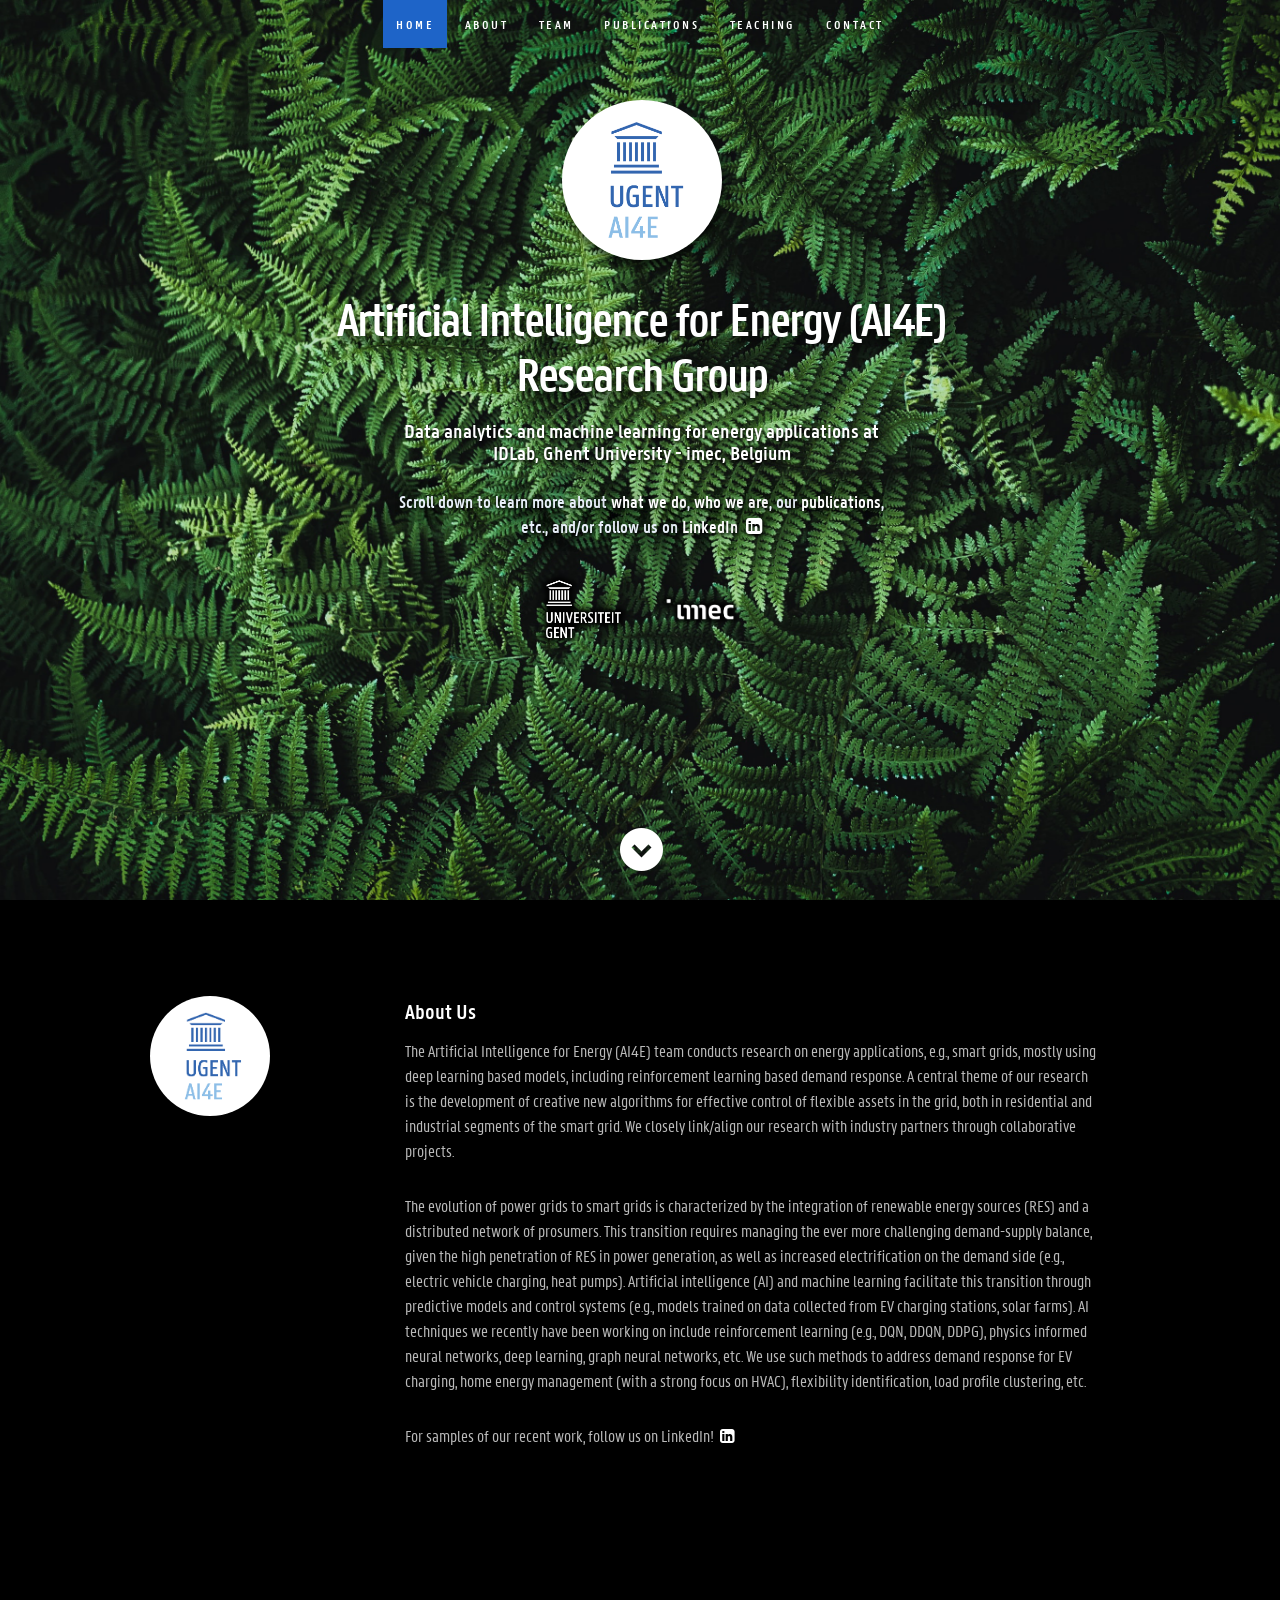
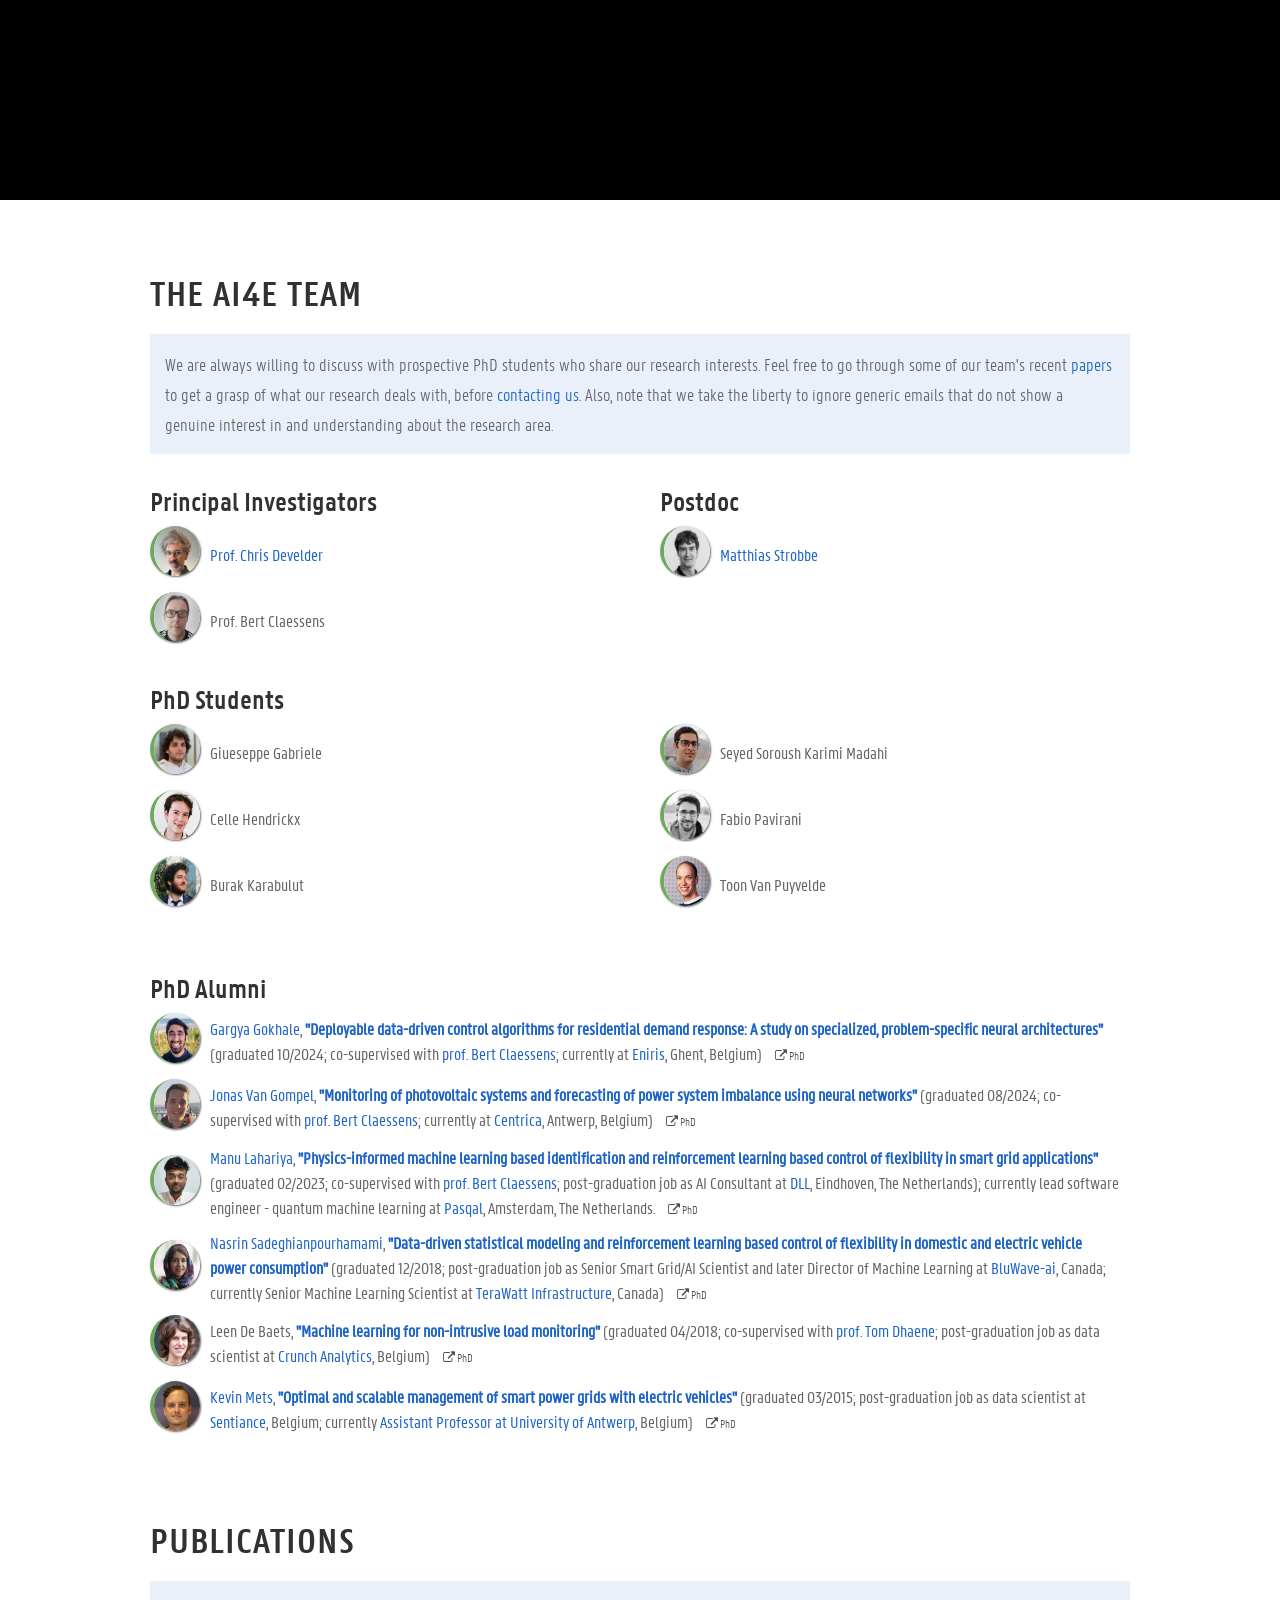
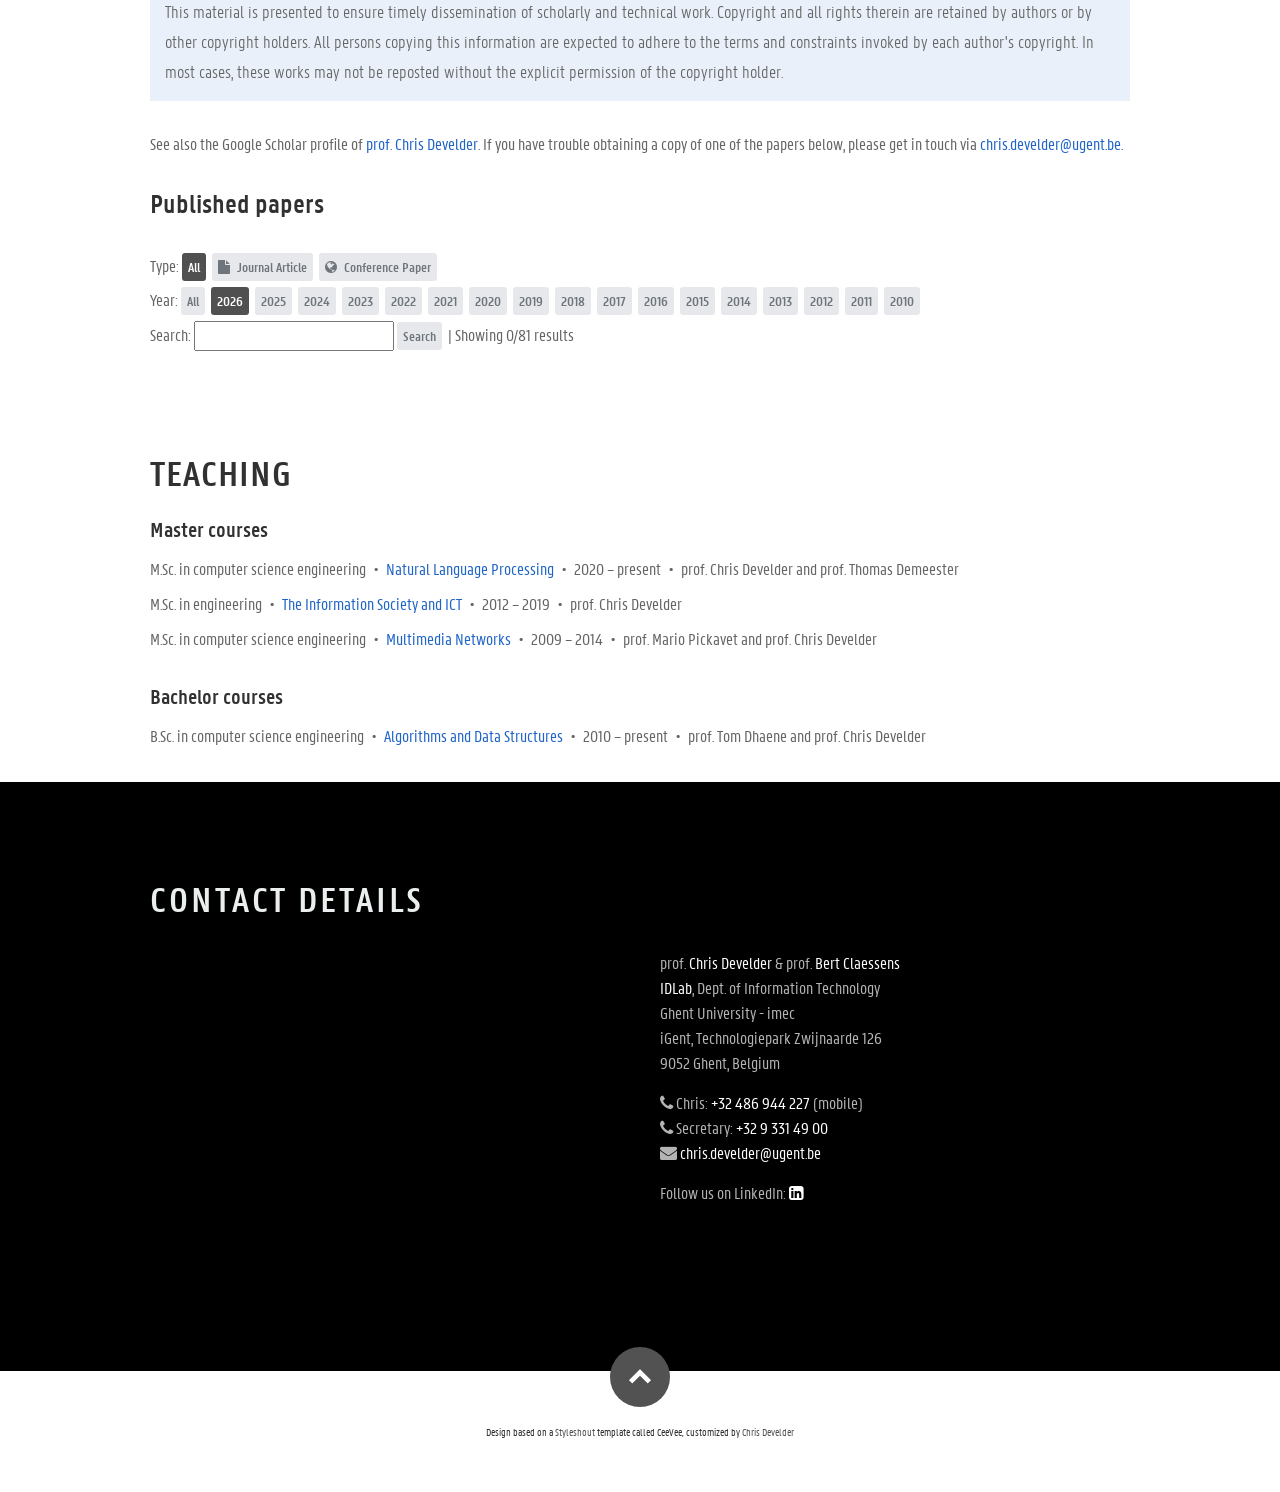
==== index.html @ b525f8fa "Corrected Soroush's name in 2 pubs" ====
<!DOCTYPE html>
<html class="no-js" lang="en">
<head>
  <!-- Global site tag (gtag.js) - Google Analytics
<script async src="https://www.googletagmanager.com/gtag/js?id=UA-180496645-1"></script>
<script>
  window.dataLayer = window.dataLayer || [];
  function gtag(){dataLayer.push(arguments);}
  gtag('js', new Date());

  gtag('config', 'UA-180496645-1');
</script>
-->

   <!--- Basic Page Needs
   ================================================== -->
   <meta charset="utf-8">
	<title>Ghent University - Artificial Intelligence for Energy (AI4E)</title>
	<meta name="description" content="Ghent University - Artificial Intelligence for Energy (AI4E) ">
	<meta name="author" content="Chris Develder">

   <!-- Mobile Specific Metas
   ================================================== -->
	<meta name="viewport" content="width=device-width, initial-scale=1, maximum-scale=1">

	<!-- CSS
    ================================================== -->
   <link rel="stylesheet" href="css/default-new-ugent.css?v=2018.02.23">
   <link rel="stylesheet" href="css/layout-new-ugent.css?v=2021.08.26">
   <link rel="stylesheet" href="css/media-queries-new-ugent.css">
   <link rel="stylesheet" href="css/magnific-popup.css">

   <!-- Script
   ================================================== -->
	<script src="js/modernizr.js"></script>
	<!-- script type="text/javascript"
      src="https://maps.googleapis.com/maps/api/js?key=AIzaSyBbfGh1CPxBSNuPPM1Goz-8ocKz6yZFufI"></script -->

   <!-- Favicons - used to be via https://realfavicongenerator.net/
    now: https://www.emergeinteractive.com/insights/detail/the-essentials-of-favicons/
  ================================================== -->
<link rel="icon" href="favicons/favicon-32.png" sizes="32x32">
<link rel="icon" href="favicons/favicon-57.png" sizes="57x57">
<link rel="icon" href="favicons/favicon-76.png" sizes="76x76">
<link rel="icon" href="favicons/favicon-96.png" sizes="96x96">
<link rel="icon" href="favicons/favicon-128.png" sizes="128x128">
<link rel="icon" href="favicons/favicon-192.png" sizes="192x192">
<link rel="icon" href="favicons/favicon-228.png" sizes="228x228">

<!-- Android -->
<link rel="shortcut icon" sizes="196x196" href=“favicons/favicon-196.png">

<!-- iOS -->
<link rel="apple-touch-icon" href="favicons/favicon-120.png" sizes="120x120">
<link rel="apple-touch-icon" href="favicons/favicon-152.png" sizes="152x152">
<link rel="apple-touch-icon" href="favicons/favicon-180.png" sizes="180x180">

<!-- Windows 8 IE 10-->
<meta name="msapplication-TileColor" content="#e9f0fa">
<meta name="msapplication-TileImage" content="favicons/favicon-144.png">

<!— Windows 8.1 + IE11 and above —>
<meta name="msapplication-config" content="favicons/browserconfig.xml" />

</head>

<body>

   <!-- Header
   ================================================== -->
   <header id="home">

      <nav id="nav-wrap">

        <a class="mobile-btn" href="#nav-wrap" title="Show navigation">Show navigation</a>
	      <a class="mobile-btn" href="#" title="Hide navigation">Hide navigation</a>

         <ul id="nav" class="nav">
            <li class="current"><a class="smoothscroll" href="#home">Home</a></li>
            <li><a class="smoothscroll" href="#about">About</a></li>
            <li><a class="smoothscroll" href="#staff">Team</a></li>
            <li><a class="smoothscroll" href="#publications">Publications</a></li>
	         <!-- TODO -- li><a class="smoothscroll" href="#projects">Projects</a></li -->
            <li><a class="smoothscroll" href="#teaching">Teaching</a></li>
	         <li><a class="smoothscroll" href="#contact">Contact</a></li>
         </ul> <!-- end #nav -->

      </nav> <!-- end #nav-wrap -->

      <div class="row banner">
         <div class="banner-text">
     <img class="profile-pic"  src="images/logos/ugent-ai4e-logo-color-square-2023.png" alt="" />
	   <br><br>
	   <h1 class="responsive-headline"> Artificial Intelligence for Energy (AI4E)
         <br>Research Group</h1>
	   <h2><span> Data analytics and machine learning for energy applications at <br><a href="http://idlab.ugent.be/">IDLab, Ghent
         University</a> - <a href="http://www.imec.be/">imec</a>, Belgium</span></h2>
	 	   <br>
     <div id="intro"></div>
	   <div class="logorow">
	     <div class="logoentry"><a href="http://idlab.ugent.be"><img src="images/logos/ugent-logo-2016-white-shadow.png" style="width:120px;"/></a></div>
	   <div class="logoentry"><a href="http://www.imec.be"><img src="images/logos/imec-logo-white-shadow.png" style="width:100px;"/></a></div>
	   </div> <!-- logorow end -->
	   
         </div>
      </div>

      <p class="scrolldown">
         <a class="smoothscroll" href="#about"><i class="icon-down-circle"></i></a>
      </p>

   </header> <!-- Header End -->


   <!-- About Section
   ================================================== -->
   <section id="about">
   </section> <!-- About Section End-->

   <!-- Staff & Students Section
   ================================================== -->
   <section id="staff">
   </section>

   <!-- Publications Section
   ================================================== -->
   <section id="publications">
   </section> <!-- Publications End -->

   <!-- Projects Section
   ================================================== -->
   <!-- TODO -- section id="projects">
   </section> <!-- Projects End -->

   <!-- Teaching Section
   ================================================== -->
   <section id="teaching">
   </section> <!-- Teaching End-->

    <!-- Contact Section
   ================================================== -->
   <section id="contact">
   </section> <!-- Contact Section End-->


   <!-- footer
   ================================================== -->
   <footer>
      <div class="row">
      <div class="twelve columns">
	<!--ul class="social-links">
	<li><a href="#"><i class="fa fa-facebook"></i></a></li>
	<li><a href="#"><i class="fa fa-twitter"></i></a></li>
	<li><a href="#"><i class="fa fa-google-plus"></i></a></li>
	<li><a href="#"><i class="fa fa-linkedin"></i></a></li>
	<li><a href="#"><i class="fa fa-instagram"></i></a></li>
	<li><a href="#"><i class="fa fa-dribbble"></i></a></li>
	<li><a href="#"><i class="fa fa-skype"></i></a></li>
	</ul-->

	<ul class="copyright">
	  <!--li>&copy; Copyright 2014 CeeVee</li-->
	  <li>Design based on a <a title="Styleshout" href="http://www.styleshout.com/" target="_blank">Styleshout</a> template called CeeVee, customized by <a href="http://users.ugent.be/~cdvelder" target="_blank">Chris Develder</a></li>
	</ul>
	
      </div>
      
      <div id="go-top"><a class="smoothscroll" title="Back to Top" href="#home"><i class="icon-up-open"></i></a></div>
      </div> <!-- end row -->

   </footer> <!-- Footer End-->
 
   <!-- Java Script 
   ================================================== -->
   <script src="https://ajax.googleapis.com/ajax/libs/jquery/1.10.2/jquery.min.js"></script>
   <script>window.jQuery || document.write('<script src="js/jquery-1.10.2.min.js"><\/script>')</script>
   <script type="text/javascript" src="js/jquery-migrate-1.2.1.min.js"></script>
   
   <!-- Include other html
   ================================================== -->
   <script>
      $(function(){
        $("#intro").load("sections/intro.html?v=2024.11.07", setSmoothScrollOnSection("#intro"));
        $("#about").load("sections/about.html?v=2024.10.15", setSmoothScrollOnSection("#about"));
        $("#staff").load("sections/staff.html?v=2025.05.05a", setSmoothScrollOnSection("#staff"));
        $("#publications").load("sections/publications.html?v=2026.01.07", initPubSection);
        // $("#projects").load("sections/projects.html?v=2021.07.12",
        //     setSmoothScrollOnSection("#projects"));
        $("#teaching").load("sections/teaching.html?v=2024.11.07");
        $("#contact").load("sections/contact.html?v=2024.09.11");
      });
   </script>

   <!-- Include rest of js
   ================================================== -->
   <script src="js/jquery.flexslider.js"></script>
   <script src="js/waypoints.js"></script>
   <script src="js/jquery.fittext.js"></script>
   <script src="js/magnific-popup.js"></script>
   <script src="js/init.js?v=2021.10.25"></script>


</body>

</html>
---- css/default-new-ugent.css ----
/*
=====================================================================
*   Ceevee v1.0 Default Stylesheet
*   url: styleshout.com
*   03-17-2014
=====================================================================

TOC:
a. Webfonts and Icon fonts
b. Reset
c. Default Styles
   1. Basic
   2. Typography
   3. Links
   4. Images
   5. Buttons
   6. Forms
d. Grid
e. Others
   1. Clearing
   2. Misc

=====================================================================  */

/* ------------------------------------------------------------------ */
/* a. Webfonts and Icon fonts
 ------------------------------------------------------------------ */

@import url("fonts-new-ugent.css");
@import url("fontello/css/fontello.css");
@import url("font-awesome/css/font-awesome.min.css");
@import url("academicons-1.8.2/css/academicons.min.css");

/* ------------------------------------------------------------------
/* b. Reset
      Adapted from:
      Normalize.css - https://github.com/necolas/normalize.css/
      HTML5 Doctor Reset - html5doctor.com/html-5-reset-stylesheet/
/* ------------------------------------------------------------------ */

html, body, div, span, object, iframe,
h1, h2, h3, h4, h5, h6, p, blockquote, pre,
abbr, address, cite, code,
del, dfn, em, img, ins, kbd, q, samp,
small, strong, sub, sup, var,
b, i,
dl, dt, dd, ol, ul, li,
fieldset, form, label, legend,
table, caption, tbody, tfoot, thead, tr, th, td,
article, aside, canvas, details, figcaption, figure,
footer, header, hgroup, menu, nav, section, summary,
time, mark, audio, video {
   margin: 0;
   padding: 0;
   border: 0;
   outline: 0;
   font-size: 103%;
   vertical-align: baseline;
   background: transparent;
}

article,aside,details,figcaption,figure,
footer,header,hgroup,menu,nav,section {
   display: block;
}

audio,
canvas,
video {
   display: inline-block;
}

audio:not([controls]) {
   display: none;
   height: 0;
}

[hidden] { display: none; }

code, kbd, pre, samp {
   font-family: monospace, serif;
   font-size: 1em;
}

pre {
   white-space: pre;
   white-space: pre-wrap;
   word-wrap: break-word;
}

/* blockquote, q { quotes: &#8220 &#8220; }

blockquote:before, blockquote:after,
q:before, q:after {
   content: '';
   content: none;
} */

ins {
   background-color: #ff9;
   color: #000;
   text-decoration: none;
}

mark {
   background-color: #A7F4F6;
   color: #555;
}

del { text-decoration: line-through; }

abbr[title], dfn[title] {
   border-bottom: 1px dotted;
   cursor: help;
}

table {
   border-collapse: collapse;
   border-spacing: 0;
}


/* ------------------------------------------------------------------ */
/* c. Default and Basic Styles
      Adapted from:
      Skeleton CSS Framework - http://www.getskeleton.com/
      Typeplate Typographic Starter Kit - http://typeplate.com/
/* ------------------------------------------------------------------ */

/*  1. Basic  ------------------------------------------------------- */

*,
*:before,
*:after {
   -moz-box-sizing: border-box;
   -webkit-box-sizing: border-box;
   box-sizing: border-box;
}

html {
   font-size: 62.5%;
   -webkit-font-smoothing: antialiased;
}

body {
   background: #fff;
   font-family: 'ugentpannotext_normal', sans-serif;
   font-weight: normal;
   font-size: 15px;
   line-height: 25px;
   color: #646464;

   -webkit-font-smoothing: antialiased; /* Fix for webkit rendering */
	-webkit-text-size-adjust: 100%;
}

/*  2. Typography
       Vertical rhythm with leading derived from 6
--------------------------------------------------------------------- */

h1, h2, h3, h4, h5, h6 {
   color: #313131;
   font-family: 'ugentpannotext_semibold', sans-serif;
   font-weight: normal;
}
h1 a, h2 a, h3 a, h4 a, h5 a, h6 a { font-weight: inherit; }
h1 { font-size: 38px; line-height: 42px; margin-bottom: 12px; letter-spacing: -1px; }
h2 { font-size: 28px; line-height: 36px; margin-bottom: 6px; }
h3 { font-size: 22px; line-height: 30px; margin-bottom: 12px; }
h4 { font-size: 20px; line-height: 30px; margin-bottom: 6px; }
h5 { font-size: 18px; line-height: 30px; }
h6 { font-size: 14px; line-height: 30px; }
.subheader { }

p { margin: 0 0 30px 0; }
p img { margin: 0; }
p.lead {
   font: 19px/36px 'ugentpannotext_semilight', sans-serif;
   margin-bottom: 18px;
}

/* for 'em' and 'strong' tags, font-size and line-height should be same with
the body tag due to rendering problems in some browsers */
em { font: 15px/30px 'ugentpannotext_semibold', sans-serif; }
strong, b { font: 15px/30px 'ugentpannotext_semibold', sans-serif; }
small { font-size: 11px; /* line-height: inherit; */}
sup { 
    vertical-align: super;
    font-size: 11px;
}



/*	Blockquotes */
blockquote {
   padding: 0 0 30px 0;
   position: relative;
}
/*blockquote:before {
   content: "\201C";
   opacity: 0.45;
   font-size: 80px;
   line-height: 0px;
   margin: 0;
   font-family: arial, sans-serif;

   position: absolute;
   top:  30px;
	left: 0;
}*/
blockquote p {
   font-family: 'ugentpannotext_semilight', sans-serif;
   padding: 15px 15px;
   font-size: 18px;
   line-height: 30px;
   background: #e9f0fa;
   margin: 0 0 0 0;
}
blockquote cite {
   display: block;
   font-size: 12px;
   font-style: normal;
   line-height: 18px;
}
blockquote cite:before { content: "\2014 \0020"; }
blockquote cite a,
blockquote cite a:visited { color: #8B9798; border: none }

/* ---------------------------------------------------------------------
/*  Pull Quotes Markup
/*
    <aside class="pull-quote">
		<blockquote>
			<p></p>
		</blockquote>
	 </aside>
/*
/* --------------------------------------------------------------------- */
.pull-quote {
   position: relative;
	padding: 18px 30px 18px 0px;
}
.pull-quote:before,
.pull-quote:after {
	height: 1em;
	opacity: 0.45;
	position: absolute;
	font-size: 80px;
   font-family: Arial, Sans-Serif;
}
.pull-quote:before {
	content: "\201C";
	top:  33px;
	left: 0;
}
.pull-quote:after {
	content: '\201D';
	bottom: -33px;
	right: 0;
}
.pull-quote blockquote {
   margin: 0;
}
.pull-quote blockquote:before {
   content: none;
}

/* Abbreviations */
abbr {
   font-family: 'ugentpannotext_semibold', sans-serif;
	font-variant: small-caps;
	text-transform: lowercase;
   letter-spacing: .5px;
	color: gray;
}
abbr:hover { cursor: help; }

/* drop cap */
.drop-cap:first-letter {
	float: left;
	margin: 0;
	padding: 14px 6px 0 0;
	font-size: 84px;
	font-family: /* Copperplate */ 'ugentpannotext_semibold', sans-serif;
   line-height: 60px;
	text-indent: 0;
	background: transparent;
	color: inherit;
}

hr { border: solid #E3E3E3; border-width: 1px 0 0; clear: both; margin: 11px 0 30px; height: 0; }


/*  3. Links  ------------------------------------------------------- */

a, a:visited {
   text-decoration: none;
   outline: 0;
   color: #1E64C8;

   -webkit-transition: color .3s ease-in-out;
   -moz-transition: color .3s ease-in-out;
   -o-transition: color .3s ease-in-out;
   transition: color .3s ease-in-out;
}
a:hover, a:focus { background: #e9f0fa; }
p a, p a:visited { line-height: inherit; }


/*  4. List  --------------------------------------------------------- */

ul, ol { margin-bottom: 24px; margin-top: 12px; }
ul { list-style: none outside; }
ol { list-style: decimal; }
ol, ul.square, ul.circle, ul.disc { margin-left: 30px; }
ul.square { list-style: square outside; }
ul.circle { list-style: circle outside; }
ul.disc { list-style: disc outside; }
ul ul, ul ol,
ol ol, ol ul { margin: 6px 0 6px 30px; }
ul ul li, ul ol li,
ol ol li, ol ul li { margin-bottom: 6px; }
li { line-height: 18px; margin-bottom: 12px; }
ul.large li { }
li p { }

/* ---------------------------------------------------------------------
/*  Stats Tab Markup

    <ul class="stats-tabs">
		<li><a href="#">[value]<b>[name]</b></a></li>
	 </ul>

    Extend this object into your markup.
/*
/* --------------------------------------------------------------------- */
.stats-tabs {
   padding: 0;
   margin: 24px 0;
}
.stats-tabs li {
	display: inline-block;
	margin: 0 10px 18px 0;
	padding: 0 10px 0 0;
	border-right: 1px solid #ccc;
}
.stats-tabs li:last-child {
	margin: 0;
	padding: 0;
	border: none;
}
.stats-tabs li a {
	display: inline-block;
	font-size: 22px;
	font-family: 'ugentpannotext_semibold', sans-serif;
   border: none;
   color: #313131;
}
.stats-tabs li a:hover {
   color:#11ACAC;
}
.stats-tabs li a b {
	display: block;
	margin: 6px 0 0 0;
	font-size: 13px;
	font-family: 'ugentpannotext_normal', sans-serif;
   color: #8B9798;
}

/* definition list */
dl { margin: 12px 0; }
dt { margin: 0; color:#11ACAC; }
dd { margin: 0 0 0 20px; }

/* Lining Definition Style Markup */
.lining dt,
.lining dd {
	display: inline;
	margin: 0;
}
.lining dt + dt:before,
.lining dd + dt:before {
	content: "\A";
	white-space: pre;
}
.lining dd + dd:before {
	content: ", ";
}
.lining dd:before {
	content: ": ";
	margin-left: -0.2em;
}

/* Dictionary Definition Style Markup */
.dictionary-style dt {
	display: inline;
	counter-reset: definitions;
}
.dictionary-style dt + dt:before {
	content: ", ";
	margin-left: -0.2em;
}
.dictionary-style dd {
	display: block;
	counter-increment: definitions;
}
.dictionary-style dd:before {
	content: counter(definitions, decimal) ". ";
}

/* Pagination */
.pagination {
   margin: 36px auto;
   text-align: center;
}
.pagination ul li {
   display: inline-block;
   margin: 0;
   padding: 0;
}
.pagination .page-numbers {
   font: 15px/18px 'ugentpannotext_semibold', sans-serif;
   display: inline-block;
   padding: 6px 10px;
   margin-right: 3px;
   margin-bottom: 6px;
	color: #6E757C;
	background-color: #E6E8EB;

	-webkit-transition: all 200ms ease-in-out;
	-moz-transition: all 200ms ease-in-out;
	-o-transition: all 200ms ease-in-out;
	-ms-transition: all 200ms ease-in-out;
	transition: all 200ms ease-in-out;

   -moz-border-radius: 3px;
   -webkit-border-radius: 3px;
   -khtml-border-radius: 3px;
	border-radius: 3px;
}
.pagination .page-numbers:hover {
   background: #838A91;
   color: #fff;
}
.pagination .current,
.pagination .current:hover {
   background-color: #11ACAC;
   color: #fff;
}
.pagination .inactive,
.pagination .inactive:hover {
   background-color: #E6E8EB;
	color: #A9ADB2;
}
.pagination .prev, .pagination .next {}

/*  5. Images  --------------------------------------------------------- */

img {
   max-width: 100%;
   height: auto;
}
img.pull-right { margin: 12px 0px 0px 18px; }
img.pull-left { margin: 12px 18px 0px 0px; }

/*  6. Buttons  --------------------------------------------------------- */

.button,
.button:visited,
button,
input[type="submit"],
input[type="reset"],
input[type="button"] {
   font: 16px/30px 'ugentpannotext_semibold', sans-serif;
   background: #11ACAC;
   display: inline-block;
	text-decoration: none;
   letter-spacing: 0;
   color: #fff;
	padding: 12px 20px;
	margin-bottom: 18px;
   border: none;
   cursor: pointer;
   height: auto;

   -webkit-transition: all .2s ease-in-out;
	-moz-transition: all .2s ease-in-out;
	-o-transition: all .2s ease-in-out;
	-ms-transition: all .2s ease-in-out;
	transition: all .2s ease-in-out;

   -moz-border-radius: 3px;
   -webkit-border-radius: 3px;
   -khtml-border-radius: 3px;
   border-radius: 3px;
}

.button:hover,
button:hover,
input[type="submit"]:hover,
input[type="reset"]:hover,
input[type="button"]:hover {
   background: #3d4145;
   color: #fff;
}

.button:active,
button:active,
input[type="submit"]:active,
input[type="reset"]:active,
input[type="button"]:active {
   background: #3d4145;
   color: #fff;
}

.button.full-width,
button.full-width,
input[type="submit"].full-width,
input[type="reset"].full-width,
input[type="button"].full-width {
	width: 100%;
	padding-left: 0 !important;
	padding-right: 0 !important;
	text-align: center;
}

/* Fix for odd Mozilla border & padding issues */
button::-moz-focus-inner,
input::-moz-focus-inner {
    border: 0;
    padding: 0;
}


/*  7. Forms  --------------------------------------------------------- */

form { margin-bottom: 24px; }
fieldset { margin-bottom: 24px; }

input[type="text"],
input[type="password"],
input[type="email"],
textarea,
select {
   display: block;
   padding: 18px 15px;
   margin: 0 0 24px 0;
   border: 0;
   outline: none;
   vertical-align: middle;
   min-width: 225px;
	max-width: 100%;
   font-size: 15px;
   line-height: 24px;
	color: #647373;
	background: #D3D9D9;

}

/* select { padding: 0;
   width: 220px;
   } */

input[type="text"]:focus,
input[type="password"]:focus,
input[type="email"]:focus,
textarea:focus {
   color: #B3B7BC;
	background-color: #3d4145;
}

textarea { min-height: 220px; }

label,
legend {
   font: 16px/24px 'ugentpannotext_semibold', sans-serif;
	margin: 12px 0;
   color: #3d4145;
   display: block;
}
label span,
legend span {
	color: #8B9798;
   font: 14px/24px 'ugentpannotext_normal', sans-serif;
}

input[type="checkbox"],
input[type="radio"] {
    font-size: 15px;
    color: #737373;
}

input[type="checkbox"] { display: inline; }

/* ------------------------------------------------------------------ */
/* d. Grid
---------------------------------------------------------------------
   gutter = 40px.
/* ------------------------------------------------------------------ */

/* default
--------------------------------------------------------------- */
.row {
   width: 96%;
   max-width: 1020px;
   margin: 0 auto;
}
/* fixed width for IE8 */
.ie .row { width: 1000px ; }

.narrow .row { max-width: 980px; }

.row .row { width: auto; max-width: none; margin: 0 -20px; }

/* row clearing */
.row:before,
.row:after {
    content: " ";
    display: table;
}
.row:after {
    clear: both;
}

.column, .columns {
   position: relative;
   padding: 0 20px;
   min-height: 1px;
   float: left;
}
.column.centered, .columns.centered  {
    float: none;
    margin: 0 auto;
}

/* removed gutters */
.row.collapsed > .column,
.row.collapsed > .columns,
.column.collapsed, .columns.collapsed  { padding: 0; }

[class*="column"] + [class*="column"]:last-child { float: right; }
[class*="column"] + [class*="column"].end { float: right; }

/* column widths */
.row .one         { width: 8.33333%; }
.row .two         { width: 16.66667%; }
.row .three       { width: 25%; }
.row .four        { width: 33.33333%; }
.row .five        { width: 41.66667%; }
.row .six         { width: 50%; }
.row .seven       { width: 58.33333%; }
.row .eight       { width: 66.66667%; }
.row .nine        { width: 75%; }
.row .ten         { width: 83.33333%; }
.row .eleven      { width: 91.66667%; }
.row .twelve      { width: 100%; }

/* Offsets */
.row .offset-1    { margin-left: 8.33333%; }
.row .offset-2    { margin-left: 16.66667%; }
.row .offset-3    { margin-left: 25%; }
.row .offset-4    { margin-left: 33.33333%; }
.row .offset-5    { margin-left: 41.66667%; }
.row .offset-6    { margin-left: 50%; }
.row .offset-7    { margin-left: 58.33333%; }
.row .offset-8    { margin-left: 66.66667%; }
.row .offset-9    { margin-left: 75%; }
.row .offset-10   { margin-left: 83.33333%; }
.row .offset-11   { margin-left: 91.66667%; }

/* Push/Pull */
.row .push-1      { left: 8.33333%; }
.row .pull-1      { right: 8.33333%; }
.row .push-2      { left: 16.66667%; 	}
.row .pull-2      { right: 16.66667%; }
.row .push-3      { left: 25%; }
.row .pull-3      { right: 25%;	}
.row .push-4      { left: 33.33333%; }
.row .pull-4      { right: 33.33333%; }
.row .push-5      { left: 41.66667%; }
.row .pull-5      { right: 41.66667%; }
.row .push-6      { left: 50%; }
.row .pull-6      { right: 50%; }
.row .push-7      { left: 58.33333%; }
.row .pull-7      { right: 58.33333%; }
.row .push-8      { left: 66.66667%; 	}
.row .pull-8      { right: 66.66667%; }
.row .push-9      { left: 75%; }
.row .pull-9      { right: 75%; }
.row .push-10     { left: 83.33333%; }
.row .pull-10     { right: 83.33333%; }
.row .push-11     { left: 91.66667%; }
.row .pull-11     { right: 91.66667%; }

/* block grids
--------------------------------------------------------------------- */
.bgrid-sixths [class*="column"]   { width: 16.66667%; }
.bgrid-quarters [class*="column"] { width: 25%; }
.bgrid-thirds [class*="column"]   { width: 33.33333%; }
.bgrid-halves [class*="column"]   { width: 50%; }

[class*="bgrid"] [class*="column"] + [class*="column"]:last-child { float: left; }

/* Left clearing for block grid columns - columns that changes width in
different screen sizes. Allows columns with different heights to align
properly.
--------------------------------------------------------------------- */
.first { clear: left; }   /* first column in default screen */
.s-first { clear: none; } /* first column in smaller screens */

/* smaller screens
--------------------------------------------------------------- */
@media only screen and (max-width: 900px) {

   /* block grids on small screens */
   .s-bgrid-sixths [class*="column"]   { width: 16.66667%; }
   .s-bgrid-quarters [class*="column"] { width: 25%; }
   .s-bgrid-thirds [class*="column"]   { width: 33.33333%; }
   .s-bgrid-halves [class*="column"]   { width: 50%; }

   /* block grids left clearing */
   .first { clear: none; }
   .s-first { clear: left; }

}

/* mobile wide/smaller tablets
--------------------------------------------------------------- */
@media only screen and (max-width: 767px) {

   .row {
	   width: 460px;
	   margin: 0 auto;
      padding: 0;
	}
   .column, .columns {
	   width: auto !important;
	   float: none;
	   margin-left: 0;
	   margin-right: 0;
      padding: 0 30px;
   }
   .row .row { width: auto; max-width: none; margin: 0 -30px; }

   [class*="column"] + [class*="column"]:last-child { float: none; }
   [class*="bgrid"] [class*="column"] + [class*="column"]:last-child { float: none; }

   /* Offsets */
   .row .offset-1    { margin-left: 0%; }
   .row .offset-2    { margin-left: 0%; }
   .row .offset-3    { margin-left: 0%; }
   .row .offset-4    { margin-left: 0%; }
   .row .offset-5    { margin-left: 0%; }
   .row .offset-6    { margin-left: 0%; }
   .row .offset-7    { margin-left: 0%; }
   .row .offset-8    { margin-left: 0%; }
   .row .offset-9    { margin-left: 0%; }
   .row .offset-10   { margin-left: 0%; }
   .row .offset-11   { margin-left: 0%; }
}

/* mobile narrow
--------------------------------------------------------------- */
@media only screen and (max-width: 460px) {

   .row { width: auto; }

}

/* larger screens
--------------------------------------------------------------- */
@media screen and (min-width: 1200px) {

   .wide .row { max-width: 1180px; }

}

/* ------------------------------------------------------------------ */
/* e. Others
/* ------------------------------------------------------------------ */

/*  1. Clearing
    (http://nicolasgallagher.com/micro-clearfix-hack/
--------------------------------------------------------------------- */

.cf:before,
.cf:after {
    content: " ";
    display: table;
}
.cf:after {
    clear: both;
}

/*  2. Misc -------------------------------------------------------- */

.remove-bottom { margin-bottom: 0 !important; }
.half-bottom { margin-bottom: 12px !important; }
.add-bottom { margin-bottom: 24px !important; }
.no-border { border: none; }

.text-center  { text-align: center !important; }
.text-left    { text-align: left !important; }
.text-right   { text-align: right !important; }
.pull-left    { float: left !important; }
.pull-right   { float: right !important; }
.align-center {
	margin-left: auto !important;
	margin-right: auto !important;
	text-align: center !important;
}
---- css/layout-new-ugent.css ----
/*
=====================================================================
*   ceevee v1.0 Layout Stylesheet
*   url: styleshout.com
*   03-18-2014
=====================================================================

   TOC:
   a. General Styles
   b. Header Styles
   c. About Section
   h. Contact Section
   i. Footer

===================================================================== */

/* ------------------------------------------------------------------ */
/* a. General Styles
/* ------------------------------------------------------------------ */

body { background: #FFF; }

img.inline { height: 1em; }

/* ------------------------------------------------------------------ */
/* b. Header Styles
/* ------------------------------------------------------------------ */

header {
   position: relative;
   height: 800px;
   min-height: 500px;
   width: 100%;
   /* background: #161415 url(../images/background/tree.jpg) no-repeat top center; */
   /* background: #161415 url(../images/background/ferns-unsplash-rotated-cropped-bw.jpg) no-repeat top center; */
   background: #161415 url(../images/background/ferns-unsplash-rotated-cropped.jpg) no-repeat top center;
   background-size: cover !important;
	-webkit-background-size: cover !important;
   text-align: center;
   overflow: hidden;
}

/* vertically center banner section */
header:before {
   content: '';
   display: inline-block;
   vertical-align: middle;
   height: 100%;
}

header .banner {
   display: inline-block;
   vertical-align: top;
   margin: 0 auto;
   width: 85%;
   padding-top: 100px;s
   padding-bottom: 30px;s
   text-align: center;
}

header .banner-text { width: 100%; }

header .logo {
   position: relative;
   width: 200px;
   height: 200px;
}

header .profile-pic {
   position: relative;
   width: 160px;
   height: 160px;
   border-radius: 100%;
   box-shadow: 2px 8px 8px 0 rgba(0, 0, 0, .6);
}

header .banner-text h1 {
   font: 22px/1.1em 'ugentpannotext_semibold', sans-serif;
   color: #fff;
   letter-spacing: -2px;
   margin: 0 auto 18px auto;
   text-shadow: 2px 8px 8px rgba(0, 0, 0, .8);
}

header .banner-text h2 {
   font: 20px/1.1em 'ugentpannotext_semibold', sans-serif;
   color: #FFF;
   margin: 0 auto;
   width: 70%;
   text-shadow: 1px 2px 3px rgba(0, 0, 0, .9);
}

header .banner-text h2 a,
header .banner-text h2 a:visited,
header .banner-text h2 a:active  {
    color: #FFF;
}

header .banner-text h2 a:hover {
    color: #FFF;
    background: #1E64C8;
    /* border-bottom: 2px #FFF dotted; */
}

header .banner-text h3 {
   /* font: 17px/1.9em 'gentium_book_basicbold', serif; */
   font: 18px/1.4em 'ugentpannotext_semibold', sans-serif;
   /* font: 18px/1.9em 'opensans-bold', sans-serif;
   /* color: #D5D5D5; */
   color: #e9f0fa;
   margin: 0 auto;
   width: 50%;
   /* text-shadow: 1px 2px 3px rgba(0, 0, 0, .9); */
   text-shadow: 1px 2px 3px rgba(0, 0, 0, .9), 0 0 1em rgba(0, 0, 0, .9);
}

header .banner-text h3 span,
header .banner-text h3 a {
   color: #FFF;
}
header .banner-text h3 a:hover {
   color: #FFF;
   background: #1E64C8;
   /* border-bottom: 2px #FFF dotted; */
}

header .banner-text hr {
   width: 60%;
   margin: 18px auto 24px auto;
   border-color: rgba(150, 150, 150, .1);
   height: 3px;
}

/* header social links */
header .social {
   margin: 24px 0;
   padding: 0;
   font-size: 30px;
   text-shadow: 0px 1px 2px rgba(0, 0, 0, .8);
}
header .social li {
   display: inline-block;
   margin: 0 15px;
   padding: 0;
}
header .social li a { color: #fff; }
header .social li a:hover { color: #F00000; }
header .social li img {
    width: 100px;
    box-shadow: 2px 8px 8px 0 rgba(0, 0, 0, .6);
}

/* scrolldown link */
header .scrolldown a {
   position: absolute;
   bottom: 30px;
   left: 50%;
   margin-left: -29px;
   color: #fff;
   display: block;
   height: 42px;
   width: 42px;
   font-size: 42px;
   line-height: 42px;
   color: #fff;
   border-radius: 100%;

   -webkit-transition: all .3s ease-in-out;
   -moz-transition: all .3s ease-in-out;
   -o-transition: all .3s ease-in-out;
   transition: all .3s ease-in-out;
}

header .scrolldown a:hover { color: #1E64C8; background: none; }

header .logorow {
    display: table;
    margin-left:auto; 
    margin-right:auto;
}

header .logoentry {
    display: table-cell;
    vertical-align: middle;
    padding-right: 10px;
}

header .logoentry a:hover, header .logoentry a:focus { background: none; }

/* primary navigation
--------------------------------------------------------------------- */
#nav-wrap ul, #nav-wrap li, #nav-wrap a {
	 margin: 0;
	 padding: 0;
	 border: none;
	 outline: none;
}

/* nav-wrap */
#nav-wrap {
   font: 12px 'ugentpannotext_semibold', sans-serif;
   width: 100%;
   text-transform: uppercase;
   letter-spacing: 2.5px;
   margin: 0 auto;
   z-index: 1000;
   position: fixed;
   left: 0;
   top: 0;
}
.opaque { background-color: #333; }

/* hide toggle button */
#nav-wrap > a.mobile-btn { display: none; }

ul#nav {
   min-height: 48px;
   width: auto;

   /* center align the menu */
   text-align: center;
}
ul#nav li {
   position: relative;
   list-style: none;
   height: 48px;
   display: inline-block;
}

/* Links */
ul#nav li a {

/* 8px padding top + 8px padding bottom + 32px line-height = 48px */

   display: inline-block;
   padding: 8px 13px;
   line-height: 32px;
	text-decoration: none;
   text-align: left;
   color: #fff;

	-webkit-transition: color .2s ease-in-out;
	-moz-transition: color .2s ease-in-out;
	-o-transition: color .2s ease-in-out;
	-ms-transition: color .2s ease-in-out;
	transition: color .2s ease-in-out;
}

ul#nav li a:active { background-color: transparent !important; }
ul#nav li.current a { /* color: #1E64C8; */ background: #1E64C8; }
ul#nav li a:hover, ul#nav li a:focus { background: #e9f0fa; color: #000; }


/* ------------------------------------------------------------------ */
/* c. About Section
/* ------------------------------------------------------------------ */

#about {
   background: #000;
   padding-top: 96px;
   padding-bottom: 66px;
   overflow: hidden;
   min-height: 100%;
}

#about a, #about a:visited  { color: #fff; }
#about a:hover, #about a:focus { color: #1E64C8; background: none}

#about h2 {
   font: 22px/30px 'ugentpannotext_semibold', sans-serif;
   color: #fff;
   margin-bottom: 12px;
}

#about p {
   line-height: 25px;
   color: #BABABA;
}

#about .profile-pic {
   position: relative;
   width: 120px;
   height: 120px;
   border-radius: 100%;
}
#about .contact-details { width: 41.66667%; }
#about .download {
   width: 58.33333%;
   padding-top: 6px;
}
#about .main-col { padding-right: 5%; }
#about .download .button {
   margin-top: 6px;
   background: #444;
}
#about .download .button:hover {
   background: #fff;
   color: #2B2B2B;
}
#about .download .button i {
   margin-right: 15px;
   font-size: 20px;
}

/* ------------------------------------------------------------------ */
/* x. Talks & Teaching Section
/* ------------------------------------------------------------------ */

#talks, #teaching, #publications, #staff, #projects {
   background: #FFF;
   padding-top: 72px;
   padding-bottom: 0px;
   overflow: hidden;
}

#talks h1, #teaching h1, #publications h1, #staff h1, #projects h1 {
   text-transform: uppercase;
   margin-bottom: 20px;
   letter-spacing: 1px;
}

#talks p {
    margin: 0 0 10px 0;
}

#staff .profile-pic {
   position: relative;
   width: 50px;
   height: 50px;
   border-radius: 100%;
   box-shadow: 1px 1px 2px 0 rgba(0, 0, 0, .6);
}

#staff .staffrow {
    display: table;
    margin-bottom: 10px;
}

#staff .staffentry {
    display: table-cell;
    vertical-align: middle;
    line-height: 25px;
    padding-right: 10px;
    min-width: 60px;
}

#staff .smartgrid {
    border-left: 4px solid #71A860;
}

#staff .ir {
    border-left: 4px solid #DC4E28;
}

#staff .media {
    border-left: 4px solid #F1A42B;
}

#staff .optical {
    border-left: 4px solid #6F71B9;
}

/* ------------------------------------------------------------------ */
/* x. Publications Section
/* ------------------------------------------------------------------ */
#publications .pubrow {
display: inline-block;
}
#publications .pubtype {
display: inline-block;
vertical-align: middle;
}

#publications .smartgrid, #talks .smartgrid {
border-left: 3px solid #71A860;
}

#publications .pubhighlight.smartgrid {
/* background-color: #F2F9F5; */
border-bottom: 1px dashed #71A860;
border-top: 1px dashed #71A860;
border-right: 1px dashed #71A860;
}

#publications .ir, #talks .ir {
border-left: 3px solid #DC4E28;
}

#publications .pubhighlight.ir {
/* background-color: #FCF3F4; */
border-bottom: 1px dashed #DC4E28;
border-top: 1px dashed #DC4E28;
border-right: 1px dashed #DC4E28;
}

#publications .media {
border-left: 3px solid #F1A42B;
}

#publications .optical, #talks .optical {
border-left: 3px solid #6F71B9;
}

#publications .pubhighlight.optical {
/* background-color: #F3F4F9; */
border-bottom: 1px dashed #6F71B9;
border-top: 1px dashed #6F71B9;
border-right: 1px dashed #6F71B9;
}

pubauth, pubeditor {
}

pubtitle {
font-weight: bold;
}

pubyear {
}

pubmention {
  font-weight: bold;
  color: #4C4C4C;
}


pubconf, pubjournal, pubchapter, pubtitlechapter {
font-style: italic;
}

#publications h3 {
   font: 18px/24px 'source_sans_probold', sans-serif;
   text-transform: uppercase;
   letter-spacing: 3px;
   color: #EBEEEE;
   margin-bottom: 6px;
}

#publications h3 span, #talks h3 span { display: none; z-index: 1000;}

#publications h3.inproceedings:before, #talks h3.inproceedings:before {
   font-family: 'FontAwesome';
   content: "\f0ac";
   padding-right: 10px;
   font-size: 40px;
   line-height: 48px;
   text-align: left;
   float: left;
   color: #E6E8EB;
   z-index: 100;
}

#publications h3.article:before {
   font-family: 'FontAwesome';
   content: "\f15b";
   padding-right: 10px;
   font-size: 40px;
   line-height: 48px;
   text-align: left;
   float: left;
   color: #E6E8EB;
   position: relative;
   z-index: 100;
}

#publications h3.inbook:before {
   font-family: 'FontAwesome';
   content: "\f02d";
   padding-right: 10px;
   font-size: 40px;
   line-height: 48px;
   text-align: left;
   float: left;
   color: #E6E8EB;
   z-index: 100;
}

#publications h3.phdthesis:before {
   font-family: 'FontAwesome';
   content: "\f19d";
   padding-right: 10px;
   font-size: 32px;
   line-height: 48px;
   text-align: left;
   float: left;
   color: #E6E8EB;
   z-index: 100;
}

#talks h3.tutorial:before {
   font-family: 'FontAwesome';
   content: "\f19d";
   padding-right: 10px;
   font-size: 32px;
   line-height: 48px;
   text-align: left;
   float: left;
   color: #E6E8EB;
   z-index: 100;
}

#talks h3.visit:before {
   font-family: 'FontAwesome';
   content: "\f19c";
   padding-right: 10px;
   font-size: 32px;
   line-height: 48px;
   text-align: left;
   float: left;
   color: #E6E8EB;
   z-index: 100;
}

.file-links a {
  white-space: nowrap;
}

.file-links a, .file-links a:visited { color: #505050; }
.file-links a:hover, .file-links a:focus { color: #1E64C8; }

.file-links {
   font: 14px/16px 'ugentpannotext_semilight', sans-serif;
   /* font-size: 12px; */
   margin: 5px 0 5px 0;
   padding: 0;
}
.file-links li {
    display: inline-block;
    margin: 0;
    padding: 0;
    margin-left: 1em;
    color: #F06000;
}
.file-links li:first-child { margin-left: 0; }

#talks .file-links, .file-links.alumni {
   display:inline;
   font-size: 12px;
   margin: 12px 0 5px 0;
   padding: 10px;
}

/* publication navigation, based on pagination from CeeVee */
.pubfiltering {
   text-align: left;
}

.pubfiltering ul li {
   display: inline-block;
   margin: 0;
   padding: 0;
}

.pubfiltering .pub-classes {
   font: 14px/16px 'ugentpannotext_semibold', sans-serif;
   display: inline-block;
   padding: 6px 6px;
   margin-right: 3px;
   margin-bottom: 6px;
	color: #6E757C;
	background-color: #E6E8EB;

	-webkit-transition: all 200ms ease-in-out;
	-moz-transition: all 200ms ease-in-out;
	-o-transition: all 200ms ease-in-out;
	-ms-transition: all 200ms ease-in-out;
	transition: all 200ms ease-in-out;

   -moz-border-radius: 3px;
   -webkit-border-radius: 3px;
   -khtml-border-radius: 3px;
	border-radius: 3px;
}

.pubfiltering .pub-classes.article:before {
   font-family: 'FontAwesome';
   content: "\f15b";
   padding-right: .5em;
}

.pubfiltering .pub-classes.inproceedings:before {
   font-family: 'FontAwesome';
   content: "\f0ac";
   padding-right: .5em;
}

.pubfiltering .pub-classes.inbook:before {
   font-family: 'FontAwesome';
   content: "\f02d";
   padding-right: .5em;
}

.pubfiltering .pub-classes:hover {
   background: #838A91;
   color: #fff;
}

.pubfiltering .current,
.pubfiltering .current:hover {
   background-color: #505050;
   color: #fff;
}

.pubfiltering .inactive,
.pubfiltering .inactive:hover {
   background-color: #E6E8EB;
	color: #A9ADB2;
}

.pubfiltering .prev, .pubfiltering .next {}


#publications input {
   /* padding: 18px 20px; */
	border: 1;
	outline: none;
	padding: 3px 3px;
	margin-botom: 6px;
	margin-right: 3px;
	font-size: 15px;
	line-height: 20px;
}

/* Pop-up for abstract and bibtex */

/* Styles for dialog window */
.pubabstract, .pubbibtex {
    background: white;
    padding: 20px 30px;
    text-align: left;
    max-width: 700px;
    max-height: 800px;
    margin: 40px auto;
    position: relative;
    overflow:auto;   
}

.pubabstract h4, .pubbibtex h4 {
    font: 15px/24px 'source_sans_probold', sans-serif;
    margin-bottom: 0px;
}

.pubabstract p:before {
  content: "ABSTRACT:  ";  
}

.pubabstract code {
    font-size: 15px;
    line-height: 10px;
}



/**
 * Fade-zoom animation for first dialog
 */

/* start state */
.my-mfp-zoom-in .zoom-anim-dialog {
    opacity: 0;

    -webkit-transition: all 0.2s ease-in-out; 
    -moz-transition: all 0.2s ease-in-out; 
    -o-transition: all 0.2s ease-in-out; 
    transition: all 0.2s ease-in-out; 

    -webkit-transform: scale(0.8); 
    -moz-transform: scale(0.8); 
    -ms-transform: scale(0.8); 
    -o-transform: scale(0.8); 
    transform: scale(0.8); 
}

/* animate in */
.my-mfp-zoom-in.mfp-ready .zoom-anim-dialog {
    opacity: 1;

    -webkit-transform: scale(1); 
    -moz-transform: scale(1); 
    -ms-transform: scale(1); 
    -o-transform: scale(1); 
    transform: scale(1); 
}

/* animate out */
.my-mfp-zoom-in.mfp-removing .zoom-anim-dialog {
    -webkit-transform: scale(0.8); 
    -moz-transform: scale(0.8); 
    -ms-transform: scale(0.8); 
    -o-transform: scale(0.8); 
    transform: scale(0.8); 

    opacity: 0;
}

/* Dark overlay, start state */
.my-mfp-zoom-in.mfp-bg {
    opacity: 0.001; /* Chrome opacity transition bug */
    -webkit-transition: opacity 0.3s ease-out; 
    -moz-transition: opacity 0.3s ease-out; 
    -o-transition: opacity 0.3s ease-out; 
    transition: opacity 0.3s ease-out;
}
/* animate in */
.my-mfp-zoom-in.mfp-ready.mfp-bg {
    opacity: 0.8;
}
/* animate out */
.my-mfp-zoom-in.mfp-removing.mfp-bg {
    opacity: 0;
}

    

/* fadein/fadeout effect for modal popup
/* ------------------------------------------------------------------ */

/* content at start */
.mfp-fade.mfp-wrap .mfp-content .popup-modal {
   opacity: 0;
   -webkit-transition: all 200ms ease-in-out;
	-moz-transition: all 200ms ease-in-out;
	-o-transition: all 200ms ease-in-out;
	-ms-transition: all 200ms ease-in-out;
   transition: all 200ms ease-in-out;
}
/* content fadein */
.mfp-fade.mfp-wrap.mfp-ready .mfp-content .popup-modal {
   opacity: 1;
}
/* content fadeout */
.mfp-fade.mfp-wrap.mfp-removing .mfp-content .popup-modal {
   opacity: 0;
}

/* Flex Slider
/* ------------------------------------------------------------------ */

/* Reset */
.flexslider a:active,
.flexslider a:focus  { outline: none; }
.slides,
.flex-control-nav,
.flex-direction-nav { margin: 0; padding: 0; list-style: none; }
.slides li { margin: 0; padding: 0;}

/* Necessary Styles */
.flexslider {
   position: relative;
   zoom: 1;
   margin: 0;
   padding: 0;
}
.flexslider .slides { zoom: 1; }
.flexslider .slides > li { position: relative; }

/* Hide the slides before the JS is loaded. Avoids image jumping */
.flexslider .slides > li { display: none; -webkit-backface-visibility: hidden; }
/* Suggested container for slide animation setups. Can replace this with your own */
.flex-container { zoom: 1; position: relative; }

/* Clearfix for .slides */
.slides:before,
.slides:after {
   content: " ";
   display: table;
}
.slides:after {
   clear: both;
}

/* No JavaScript Fallback */
/* If you are not using another script, such as Modernizr, make sure you
 * include js that eliminates this class on page load */
.no-js .slides > li:first-child { display: block; }

/* Slider Styles */
.slides { zoom: 1; }
.slides > li {
   /*margin-right: 5px; */
   overflow: hidden;
}

/* Control Nav */
.flex-control-nav {
    width: 100%;
    position: absolute;
    bottom: -20px;
    text-align: left;
}
.flex-control-nav li {
    margin: 0 6px;
    display: inline-block;
    zoom: 1;
    *display: inline;
}
.flex-control-paging li a {
    width: 12px;
    height: 12px;
    display: block;
    background: #ddd;
    background: rgba(255, 255, 255, .3);
    cursor: pointer;
    text-indent: -9999px;
    -webkit-border-radius: 20px;
    -moz-border-radius: 20px;
    -o-border-radius: 20px;
    border-radius: 20px;
    box-shadow: inset 0 0 3px rgba(255, 255, 255, .3);
}
.flex-control-paging li a:hover {
    background: #CCC;
    background: rgba(255, 255, 255, .7);
}
.flex-control-paging li a.flex-active {
    background: #fff;
    background: rgba(255, 255, 255, .9);
    cursor: default;
}

/* ------------------------------------------------------------------ */
/* h. Contact Section
/* ------------------------------------------------------------------ */

#contact {
   background: #000;
   padding-top: 96px;
   padding-bottom: 102px;
   color: #B4B4B4;
}

#contact p { margin: 0 0 15px 0; }
#contact .section-head { margin-bottom: 42px; }

#contact a, #contact a:visited  { color: #fff; }
#contact a:hover, #contact a:focus { color: #1E64C8; background: none; }

#contact h1 {
/*   font: 18px/24px 'opensans-bold', sans-serif; */
   text-transform: uppercase;
   letter-spacing: 3px;
   color: #EBEEEE;
   margin-bottom: 6px;
}
#contact h3 span { display: none; }
#contact h3:before {
   font-family: 'FontAwesome';
   content: "\f0e0";
   padding-right: 10px;
   font-size: 50px;
   line-height: 50 px;
   text-align: left;
   float: left;
   color: #ebeeee;
}

#contact h4 {
   font: 16px/24px 'source_sans_probold', sans-serif;
   color: #EBEEEE;
   margin-bottom: 6px;
}
#contact p.lead {
   font: 18px/36px 'ugentpannotext_semilight', sans-serif;
   padding-right: 3%;
}
#contact .header-col { padding-top: 6px; }


/* contact form */
#contact form { margin-bottom: 30px; }
#contact label {
   font: 15px/24px 'ugentpannotext_semibold', sans-serif;
   margin: 6px 0;
   color: #EBEEEE;
   display: inline-block;
   float: left;
   width: 20%;
}
#contact input,
#contact textarea,
#contact select {
    padding: 6px 6px 6px 6px;
    color: #eee;
    background: #373233;
    margin-bottom: 20px;
    border: 0;
    outline: none;
    font-size: 15px;
    line-height: 20px;
    width: 70%;
}
#contact input:focus,
#contact textarea:focus,
#contact select:focus {
    color: #fff;
    background-color: #11ACAC;
}
#contact button.submit {
    padding: 6px 6px;
    text-transform: uppercase;
    letter-spacing: 3px;
    color:#fff;
    background: #0D0D0D;
    border: none;
    cursor: pointer;
    height: auto;
    display: inline-block;
    border-radius: 3px;
    margin-left: 20%;
}
#contact button.submit:hover {
    color: #0D0D0D;
    background: #fff;
}
#contact span.required {
    color: #11ACAC;
    font-size: 13px;
}
#message-warning, #message-success {
    display: none;
    background: #0F0F0F;
    padding: 24px 24px;
    margin-bottom: 36px;
    width: 65%;
    margin-left: 26%;
}
#message-warning { color: #D72828; }
#message-success { color: #11ACAC; }

#message-warning i,
#message-success i {
   margin-right: 10px;
}
#image-loader {
   display: none;
   position: relative;
   left: 18px;
   top: 17px;
}


/* Twitter Feed */
#twitter {
   margin-top: 12px;
   padding: 0;
}
#twitter li {
   margin: 6px 0px 12px 0;
   line-height: 30px;
}
#twitter li span {
   display: block;
}
#twitter li b a {
   font: 13px/36px 'ugentpannotext_normal', Sans-serif;
   color: #474747 !important;
   border: none;
}


/* ------------------------------------------------------------------ */
/* i. Footer
/* ------------------------------------------------------------------ */

footer {
   padding-top: 48px;
   margin-bottom: 48px;
   color: #303030;
   font-size: 10px;
   text-align: center;
   position: relative;
}

footer a, footer a:visited { color: #525252; }
footer a:hover, footer a:focus { color: #000; }

/* copyright */
footer .copyright {
    margin: 0;
    padding: 0;
 }
footer .copyright li {
    display: inline-block;
    margin: 0;
    padding: 0;
    line-height: 24px;
}
.ie footer .copyright li {
   display: inline;
}
footer .copyright li:before {
    content: "\2022";
    padding-left: 10px;
    padding-right: 10px;
    color: #095153;
}
footer .copyright  li:first-child:before {
    display: none;
}

/* social links */
footer .social-links {
   margin: 18px 0 30px 0;
   padding: 0;
   font-size: 30px;
}
footer .social-links li {
    display: inline-block;
    margin: 0;
    padding: 0;
    margin-left: 42px;
    color: #F06000;
}

footer .social-links li:first-child { margin-left: 0; }

/* Go To Top Button */
#go-top {
	position: absolute;
	top: -24px;
   left: 50%;
   margin-left: -30px;
}
#go-top a {
	text-decoration: none;
	border: 0 none;
	display: block;
	width: 60px;
	height: 60px;
	background-color: #525252;

	-webkit-transition: all 0.2s ease-in-out;
   -moz-transition: all 0.2s ease-in-out;
   -o-transition: all 0.2s ease-in-out;
   -ms-transition: all 0.2s ease-in-out;
   transition: all 0.2s ease-in-out;

   color: #fff;
   font-size: 21px;
   line-height: 60px;
 	border-radius: 100%;
}
#go-top a:hover { background-color: #1E64C8; }
---- css/media-queries-new-ugent.css ----
/* ==================================================================

*   Ceevee Media Queries
*   url: styleshout.com
*   03-18-2014

/* ================================================================== */


/* screenwidth less than 1024px
--------------------------------------------------------------------- */
@media only screen and (max-width: 1024px) {

    /* header styles
   ------------------------------------------------------------------ */
   header .banner-text h1 {
      font: 100px/1.1em 'ugentpannotext_semibold', sans-serif;
      /* letter-spacing: -1px; */
      margin: 0 auto 12px auto;
   }

}

/* screenwidth less than 900px
--------------------------------------------------------------------- */
@media only screen and (max-width: 900px) {

    /* header styles
   ------------------------------------------------------------------ */
   header .banner { padding-bottom: 12px; }
   header .banner-text h1 {
      font: 90px/1.1em 'ugentpannotext_semibold', sans-serif;
      /*letter-spacing: -1px; */
   }
   header .banner-text h2 {
      font: 30px/1.5em 'ugentpannotext_semibold', sans-serif;
      width: 80%;
   }
   header .banner-text h3 {
      font: 20px/1.5em 'ugentpannotext_semibold', sans-serif;
      width: 80%;
   }
   header .banner-text hr {
      width: 65%;
      margin: 12px auto;
   }
   /* nav-wrap */
   #nav-wrap {
      font: 11px 'ugentpannotext_semibold', sans-serif;
      letter-spacing: 1.5px;
   }


   /* About Section
   ------------------------------------------------------------------- */
   #about .profile-pic {
      width: 114px;
      height: 114px;
      margin-left: 12px;
   }
   #about .contact-details { width: 50%; }
   #about .download { width: 50%; }

   /* Resume Section
   ------------------------------------------------------------------- */
   #resume h1 { font: 16px/24px 'ugentpannotext_semibold', sans-serif; }
   #resume .main-col { padding-right: 5%; }   

   /* Testimonials Section
   ------------------------------------------------------------------- */
   #testimonials .header-col h1:before {
      font-size: 66px;
      line-height: 66px;
   }
   #testimonials blockquote p {
      font-size: 22px;
      line-height: 46px;      
   }

    /* Call to Action Section
   ------------------------------------------------------------------- */
   #call-to-action .header-col h1:before {
      font-size: 66px;
      line-height: 66px;
   }

   /* Contact Section
   ------------------------------------------------------------------- */
   #contact .section-head { margin-bottom: 30px; }
   #contact .header-col h1:before {
      font-size: 66px;
      line-height: 66px;
   }
   #contact .section-head p.lead { font: 17px/33px ugentpannotext_semilight, sans-serif; }


}

/* mobile wide/smaller tablets
---------------------------------------------------------------------- */

@media only screen and (max-width: 767px) {

   /* mobile navigation
   -------------------------------------------------------------------- */
   #nav-wrap {
      font: 12px 'ugentpannotext_semibold', sans-serif;
      background: transparent !important;
      letter-spacing: 1.5px;  
      width: auto;
      position: fixed;
      top: 0;
      right: 0;
   }
   #nav-wrap > a {
	   width: 48px;
		height: 48px;
		text-align: left;
		background-color: #1E64C8;
		position: relative;
      border: none;
      float: right;

      font: 0/0 a;
      text-shadow: none;
      color: transparent;

      position: relative;
      top: 0px;
      right: 30px;
   }

	#nav-wrap > a:before,
   #nav-wrap > a:after {
	   position: absolute;
		border: 2px solid #fff;
		top: 35%;
		left: 25%;
		right: 25%;
		content: '';
	}
   #nav-wrap > a:after { top: 60%; }

   /* toggle buttons */
	#nav-wrap:not( :target ) > a:first-of-type,
	#nav-wrap:target > a:last-of-type  {
	   display: block;
	}

   /* hide menu panel */
   #nav-wrap ul#nav {
      height: auto;
		display: none;
      clear: both;
      width: auto; 
      float: right;     

      position: relative;
      top: 12px;
      right: 0;
   }

   /* display menu panels */
	#nav-wrap:target > ul#nav	{
	   display: block;
      padding: 30px 20px 48px 20px;
      background: #1f2024;
      margin: 0 30px;
      clear: both;
   }

   ul#nav li {
      display: block;
      height: auto;      
      margin: 0 auto; 
      padding: 0 4%;           
      text-align: left;
      border-bottom: 1px solid #2D2E34;
      border-bottom-style: dotted; 
   }
  
   ul#nav li a {  
      display: block;    
      margin: 0;
      padding: 0;      
      margin: 12px 0; 
      line-height: 16px; /* reset line-height from 48px */
      border: none;
   }  


   /* Header Styles
   -------------------------------------------------------------------- */
   header .banner {
      padding-bottom: 12px;
      padding-top: 6px;
   }
   header .banner-text h1 { font: 68px/1.1em 'ugentpannotext_semibold', sans-serif; }
   header .banner-text h2 { font: 20px/1.1em 'ugentpannotext_semibold', sans-serif; }
   header .banner-text h3 {
      font: 16px/1em 'ugentpannotext_semibold', sans-serif;
      width: 85%;
   }
   header .banner-text hr {
      width: 80%;
      margin: 18px auto;
   }

   /* header social links */
   header .social {
      margin: 18px 0 24px 0;
      font-size: 24px;
      line-height: 36px;      
   }
   header .social li { margin: 0 10px; }

    /* scrolldown link */
   header .scrolldown { display: none; }


   /* About Section
   -------------------------------------------------------------------- */
   #about .profile-pic { display: none; }
   #about .download .button {
      width: 100%;
      text-align: center;
      padding: 15px 20px;
   }
   #about .main-col { padding-right: 30px; }


   /* Resume Section
   --------------------------------------------------------------------- */
   #resume .header-col {
      padding-top: 0;
      margin-bottom: 48px;
      text-align: center;
   }
   #resume h1 { letter-spacing: 3px; }
   #resume .main-col { padding-right: 30px; }
   #resume h3, #resume .info { text-align: center; }
      
   .bars { width: 100%; }


   /* Call To Action Section
   /* ----------------------------------------------------------------- */
   #call-to-action { text-align: center; }
   #call-to-action h1 {
      font: 16px/24px 'ugentpannotext_semibold', sans-serif;
      text-align: center;
      margin-bottom: 30px;
      text-shadow: 0px 1px 3px rgba(0, 0, 0, 1);
   }
   #call-to-action h1 span { display: block; }
   #call-to-action .header-col h1:before { content: none; }
   #call-to-action p { font-size: 15px; }


   /* Portfolio Section
   /* ----------------------------------------------------------------- */
   #portfolio-wrapper .columns { margin-bottom: 40px; }
   .popup-modal {	max-width: 85%; }


   /* Testimonials Section
   ----------------------------------------------------------------------- */
   #testimonials .text-container { text-align: center; }
   #testimonials h1 {
      font: 16px/24px 'ugentpannotext_semibold', sans-serif;
      text-align: center;
      margin-bottom: 30px;
      text-shadow: 0px 1px 3px rgba(0, 0, 0, 1);
   }
   #testimonials h1 span { display: block; }
   #testimonials .header-col h1:before { content: none; }
   #testimonials blockquote { padding-bottom: 24px; }
   #testimonials blockquote p {
      font-size: 20px;
      line-height: 42px;      
   }

   /* Control Nav */
   .flex-control-nav {
      text-align: center;
      margin-left: -30px;
   }


   /* contact Section
   ----------------------------------------------------------------------- */
   #contact { padding-bottom: 66px; }
   #contact .section-head { margin-bottom: 12px; }
   #contact .section-head h1 {
      font: 16px/24px 'ugentpannotext_semibold', sans-serif;            
      text-align: center;   
      margin-bottom: 30px;
      text-shadow: 0px 1px 3px rgba(0, 0, 0, 1);
   }  
   #contact h1 span { display: block; }
   #contact .header-col { padding-top: 0; }
   #contact .header-col h1:before { content: none;	}
   #contact .section-head p.lead { text-align: center;}

   /* form */
   #contact label {
      float: none;
      width: 100%;
   }
   #contact input,
   #contact textarea,
   #contact select {
     	margin-bottom: 6px;    	
      width: 100%;
   }
   #contact button.submit { margin: 30px 0 24px 0; }
   #message-warning, #message-success {
      width: 100%;
      margin-left: 0;
   }


   /* footer
   ------------------------------------------------------------------------ */
  
   /* copyright */
   footer .copyright li:before { content: none; }
   footer .copyright li { margin-right: 12px; }

   /* social links */
   footer .social-links { font-size: 22px; }
   footer .social-links li { margin-left: 18px; }

   /* Go To Top Button */
   #go-top { margin-left: -22px; }
   #go-top a {
   	width: 54px;
   	height: 54px;
      font-size: 18px;
      line-height: 54px;
   }


}

/* mobile narrow
  -------------------------------------------------------------------------- */

@media only screen and (max-width: 480px) {

   /* mobile navigation
   -------------------------------------------------------------------- */
   #nav-wrap ul#nav { width: auto; float: none; }

   /* header styles
   -------------------------------------------------------------------- */
   header .banner { padding-top: 24px; }
   header .banner-text h1 {
      font: 40px/1.1em 'ugentpannotext_semibold', sans-serif;      
      margin: 0 auto 24px auto;
   }
   header .banner-text h2 {
      font: 18px/1.1em 'ugentpannotext_semibold', sans-serif;      
      margin: 0 auto 24px auto;
   }
   header .banner-text h3 {
      /* font: 14px/1.9em 'gentium_basicitalic', sans-serif; */
      font: 14px/1.5em 'ugentpannotext_semibold', sans-serif;
      width: 90%;
   }
  
   /* header social links */
   header .social { font-size: 20px;}
   header .social li { margin: 0 6px; }

   /* footer
   ------------------------------------------------------------------------ */

   /* social links */
   footer .social-links { font-size: 20px; }
   footer .social-links li { margin-left: 14px; }   

}
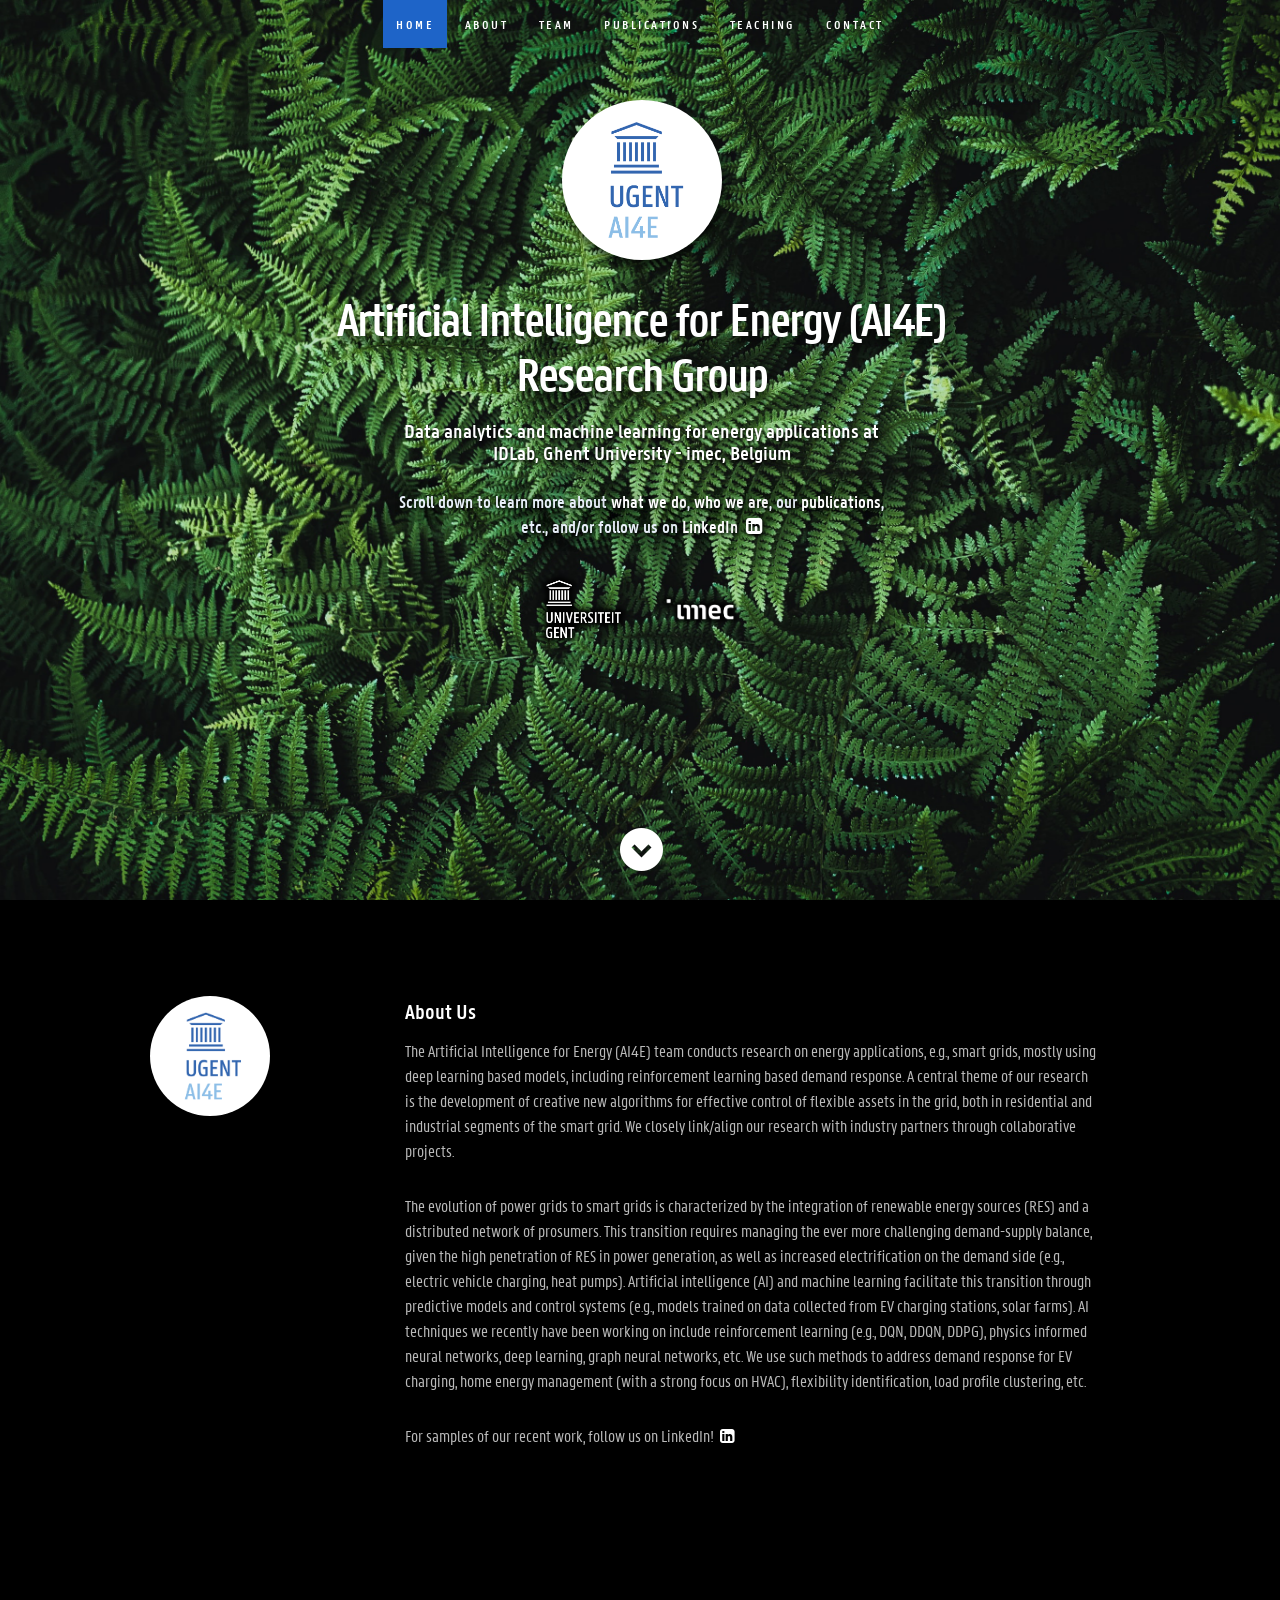
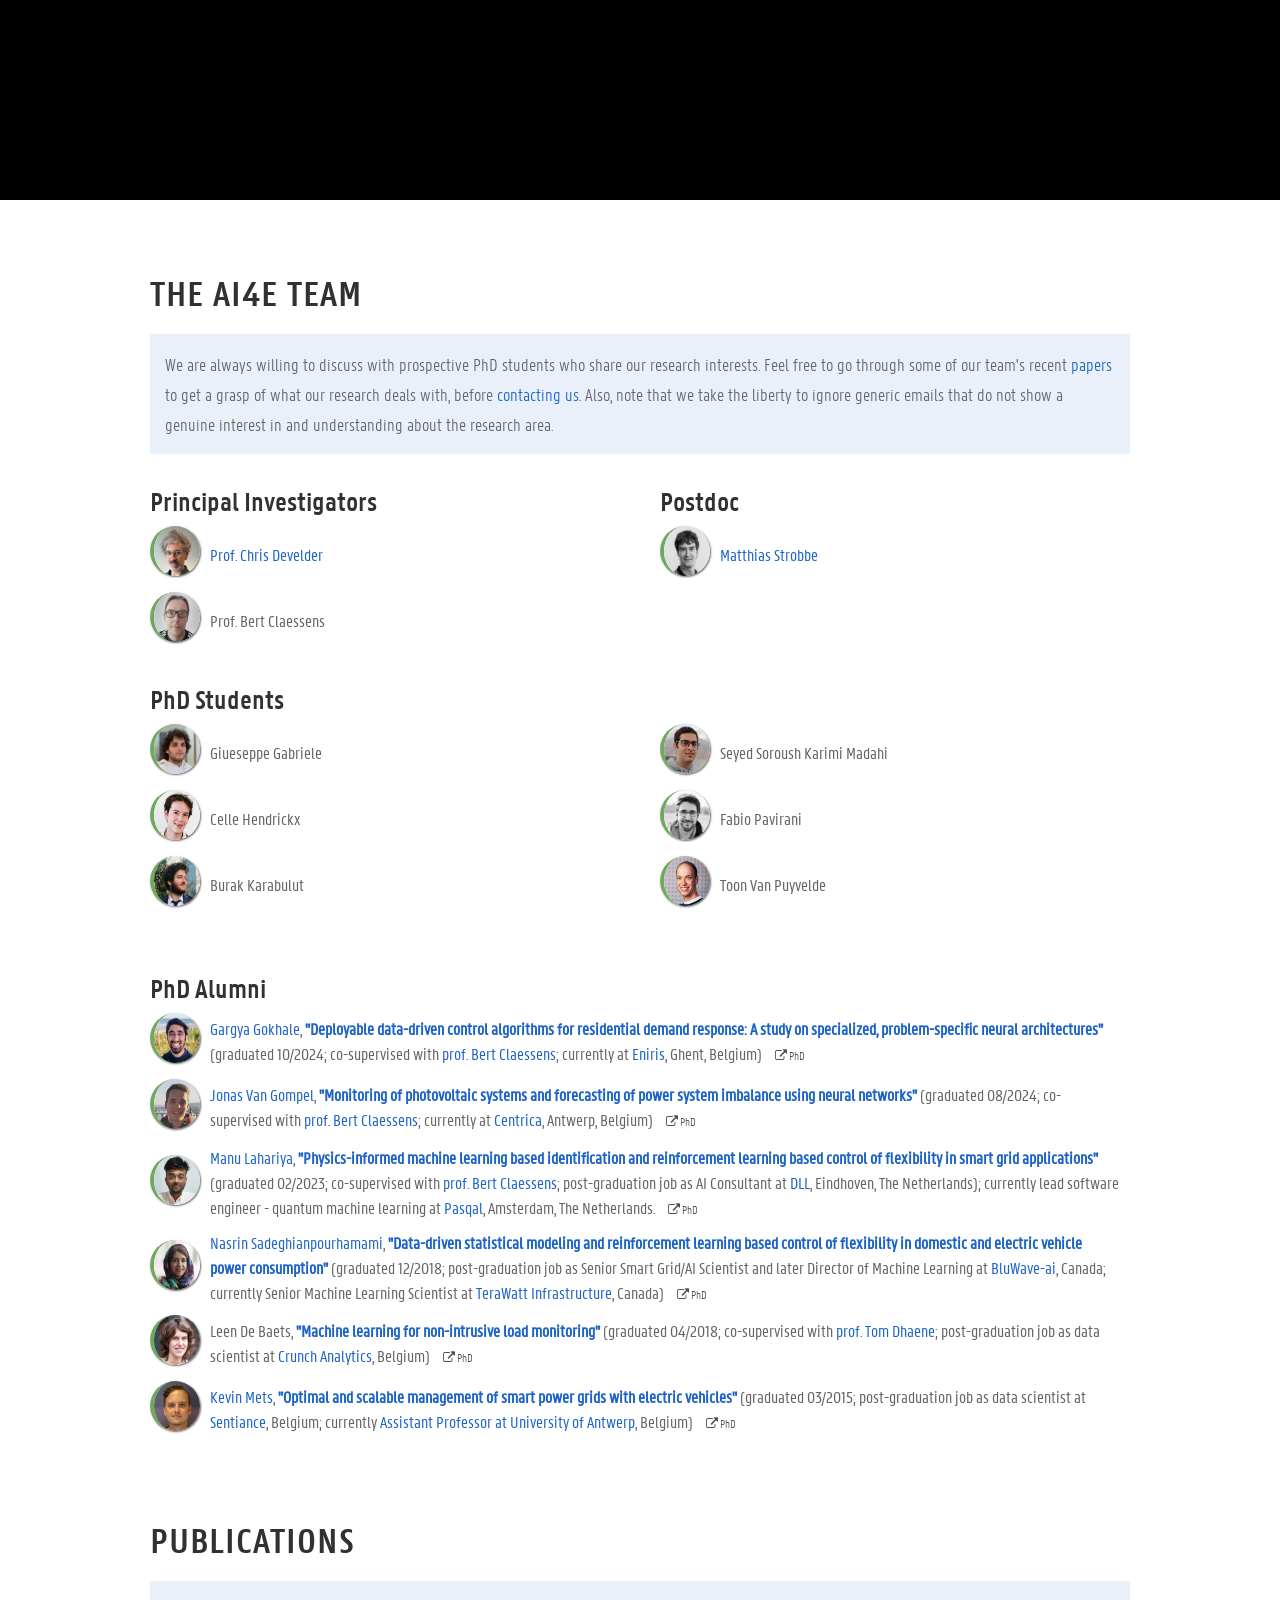
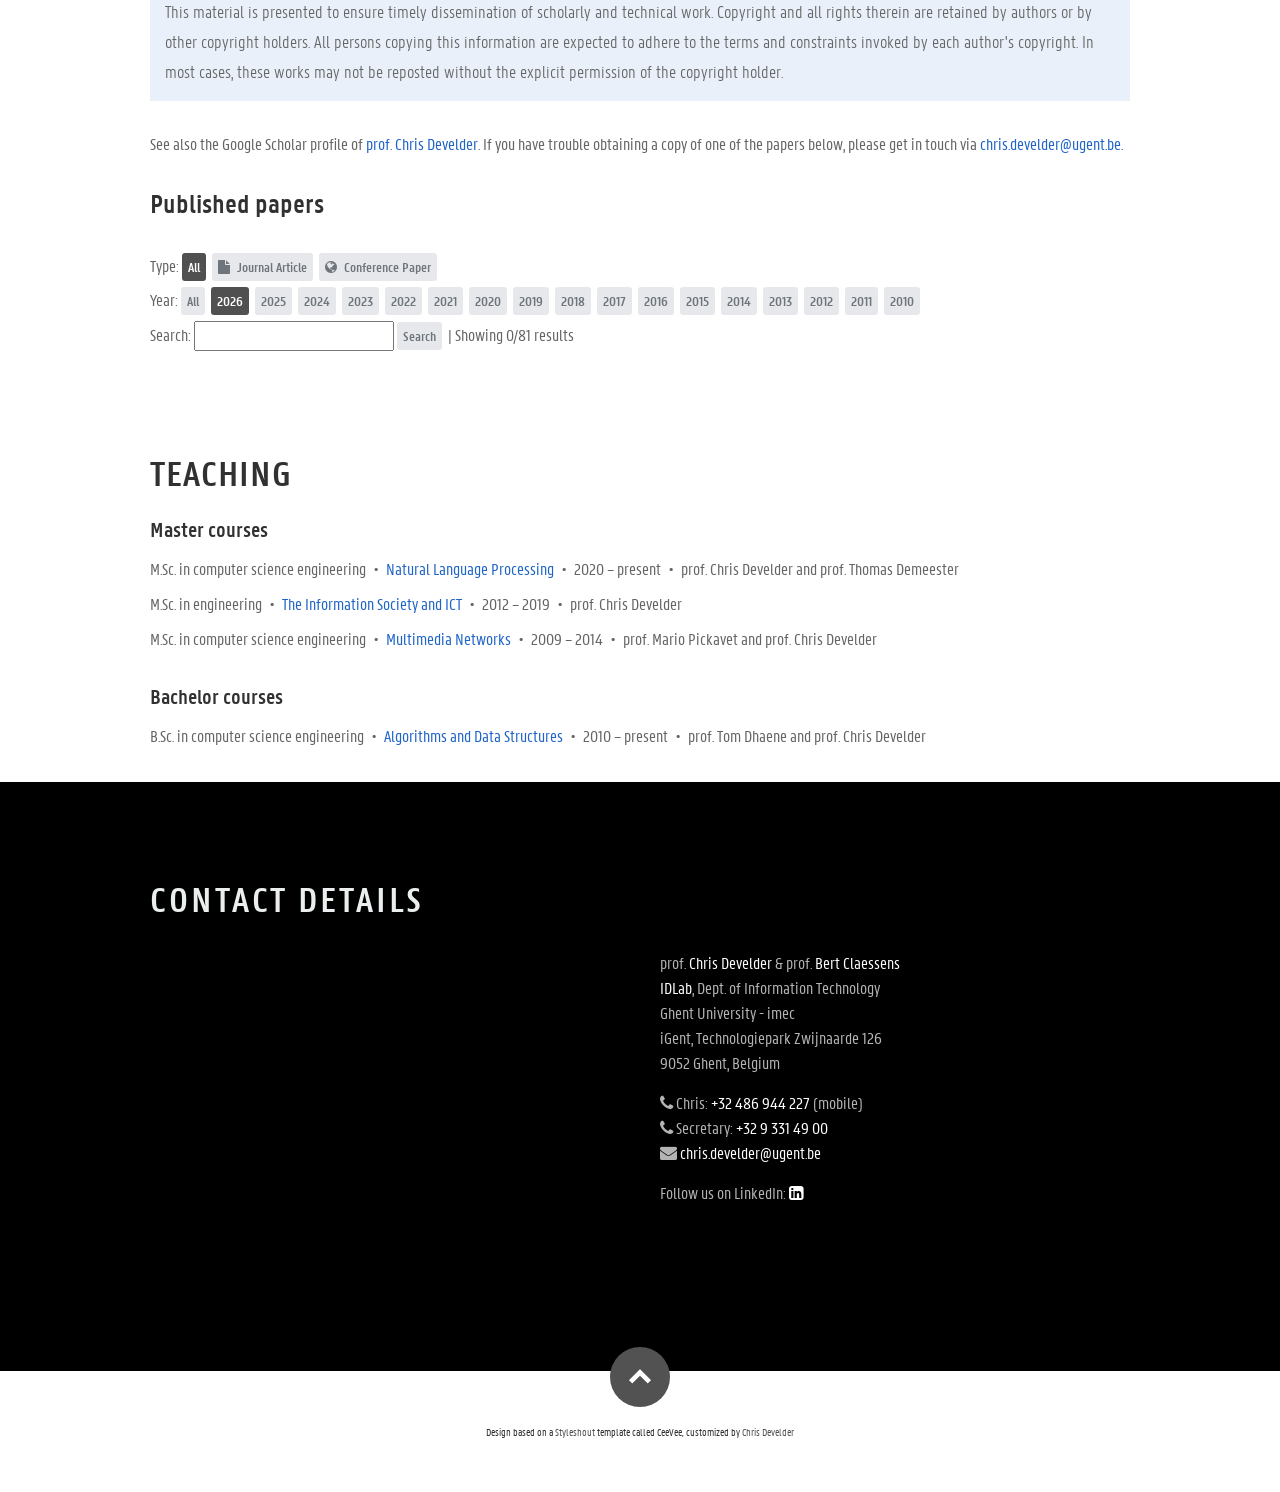
==== commit a21b1b96: "Corrected Soroush in EEM of Fabio" ====
--- a/index.html
+++ b/index.html
@@ -183,7 +183,7 @@
         $("#intro").load("sections/intro.html?v=2024.11.07", setSmoothScrollOnSection("#intro"));
         $("#about").load("sections/about.html?v=2024.10.15", setSmoothScrollOnSection("#about"));
         $("#staff").load("sections/staff.html?v=2025.05.05a", setSmoothScrollOnSection("#staff"));
-        $("#publications").load("sections/publications.html?v=2026.01.07", initPubSection);
+        $("#publications").load("sections/publications.html?v=2026.01.07a", initPubSection);
         // $("#projects").load("sections/projects.html?v=2021.07.12",
         //     setSmoothScrollOnSection("#projects"));
         $("#teaching").load("sections/teaching.html?v=2024.11.07");
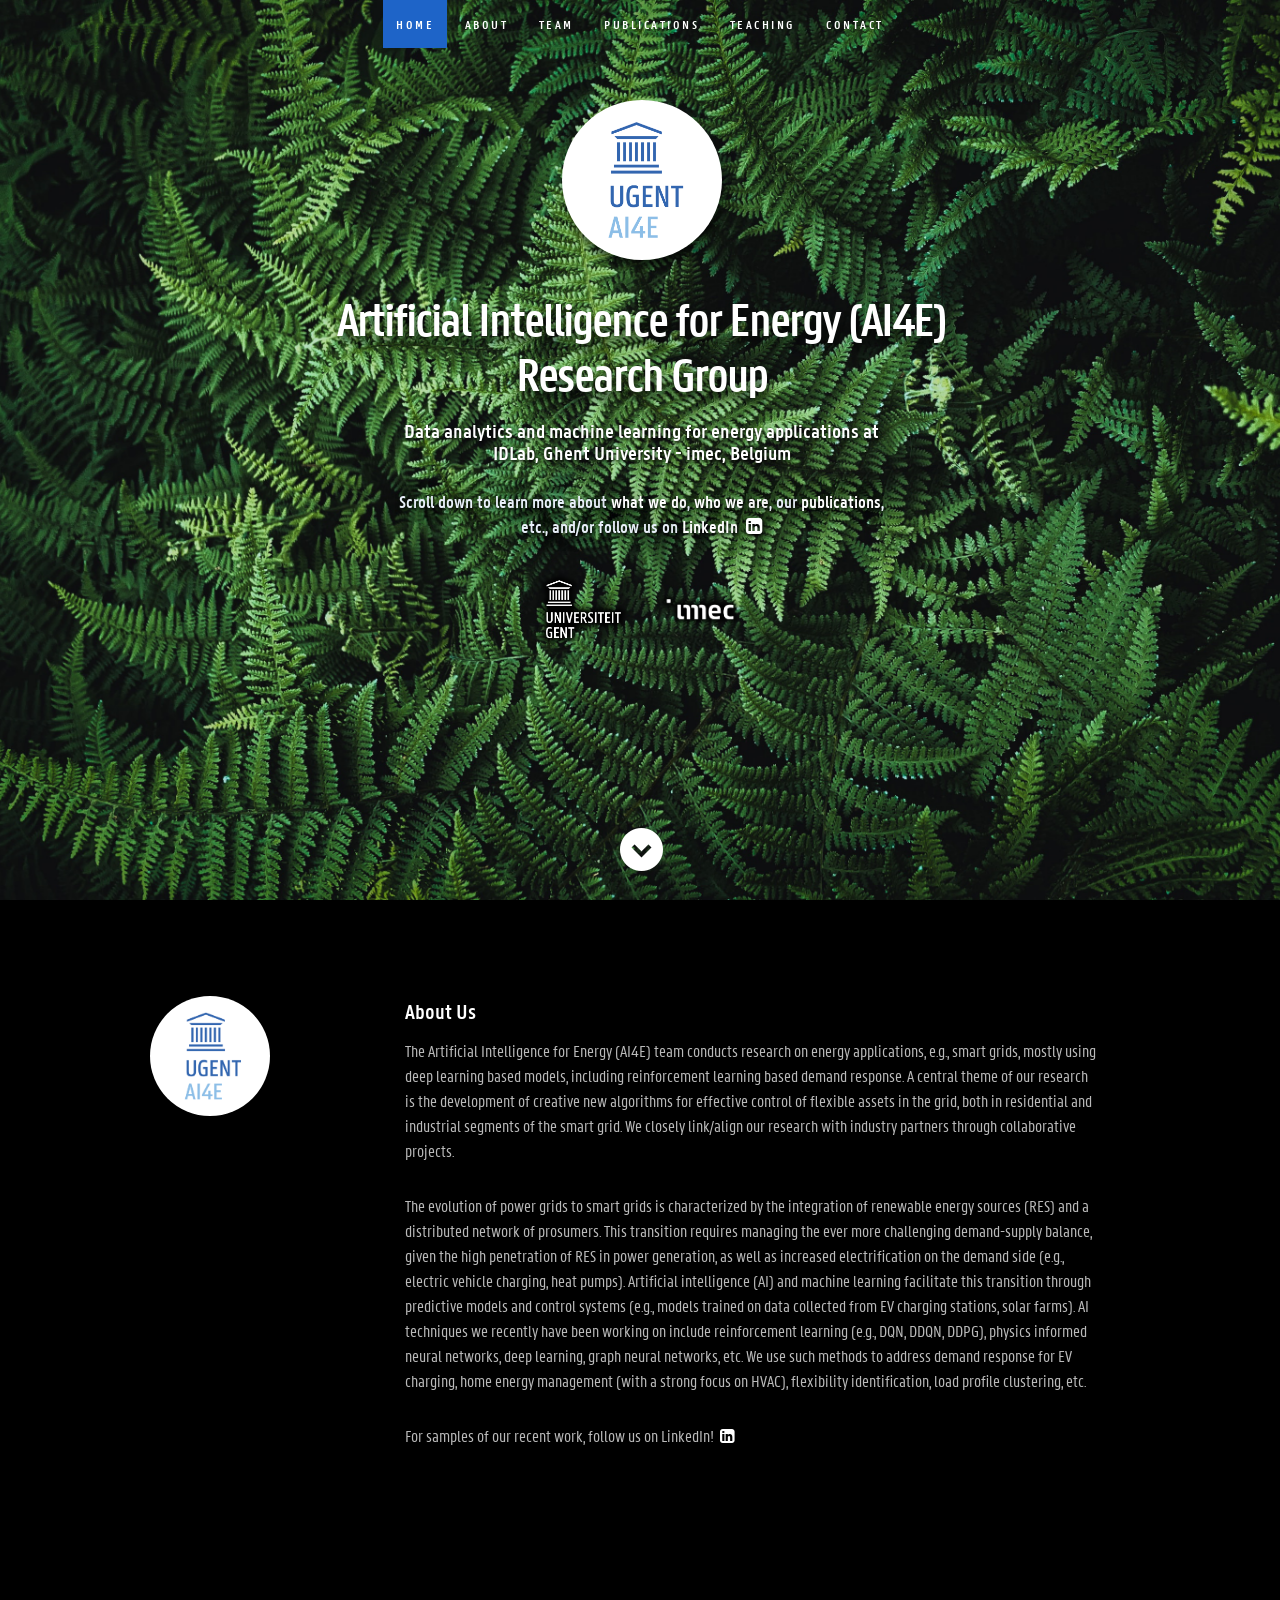
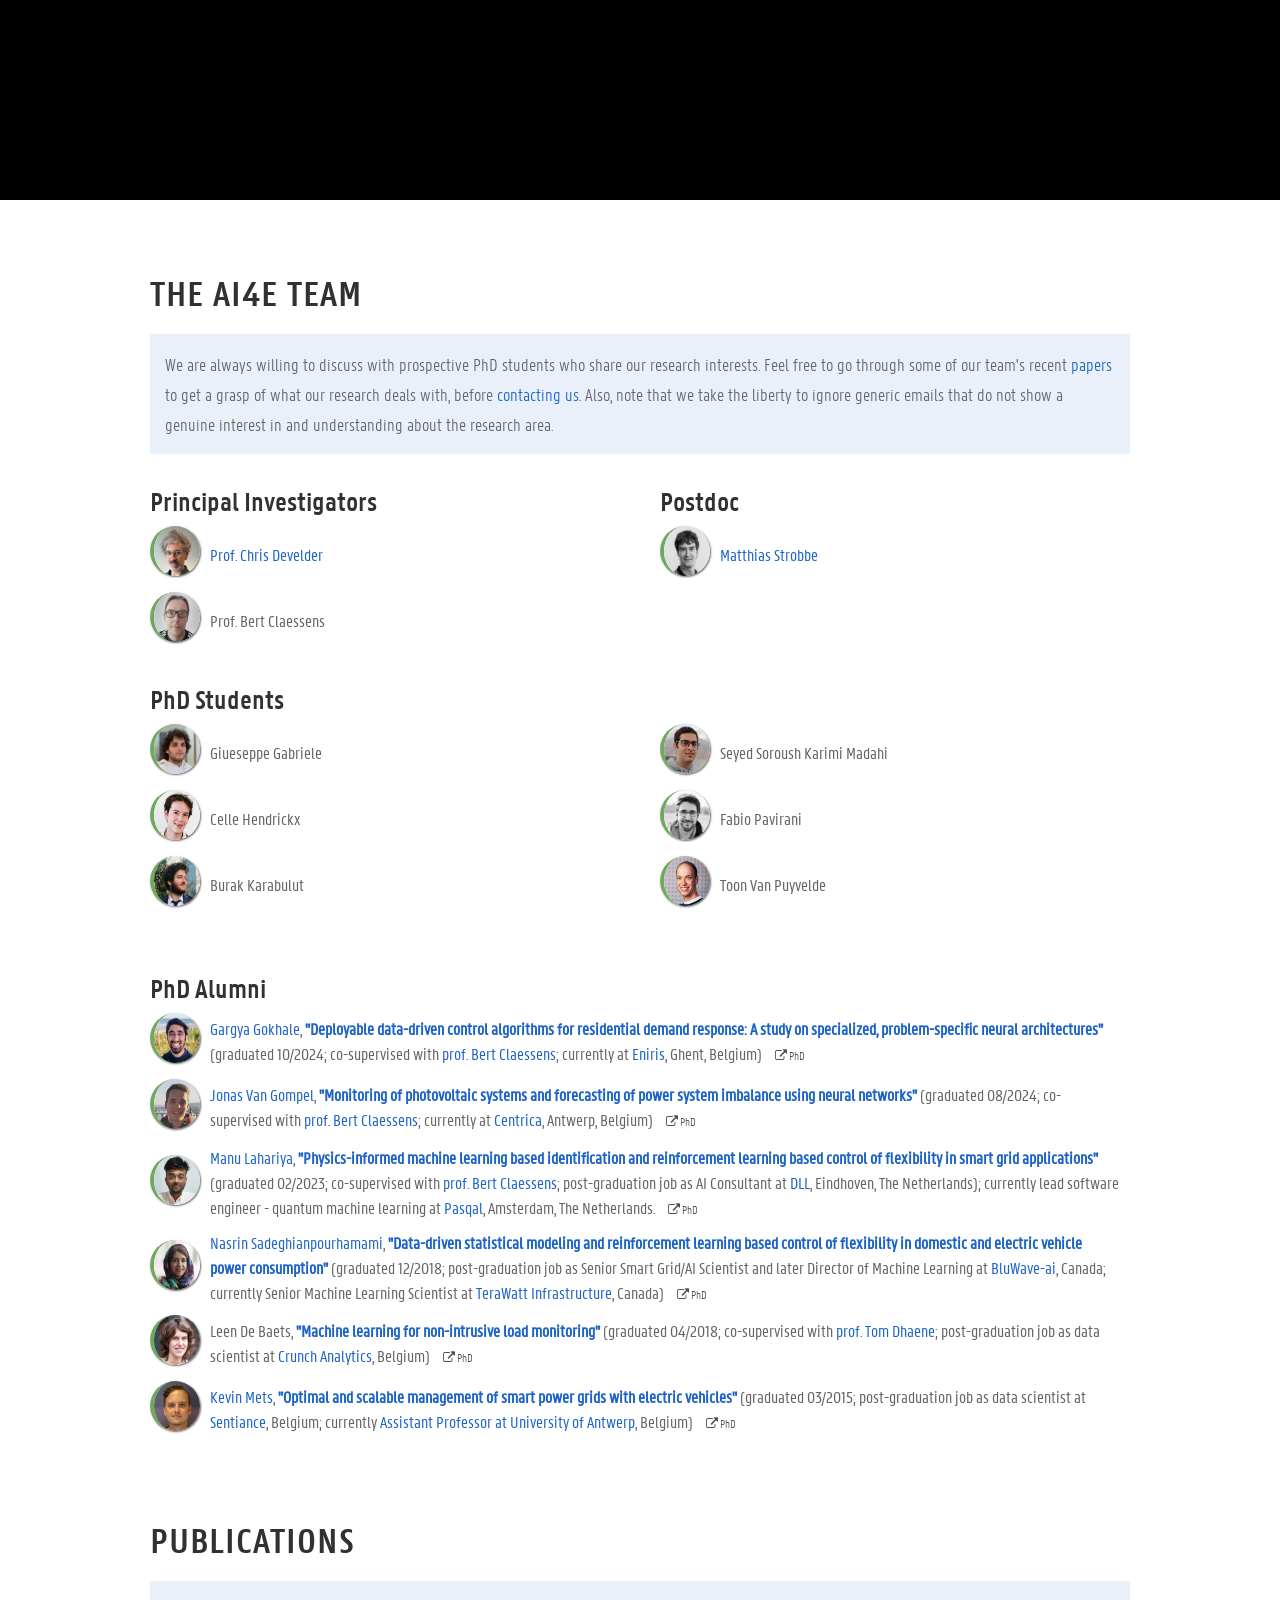
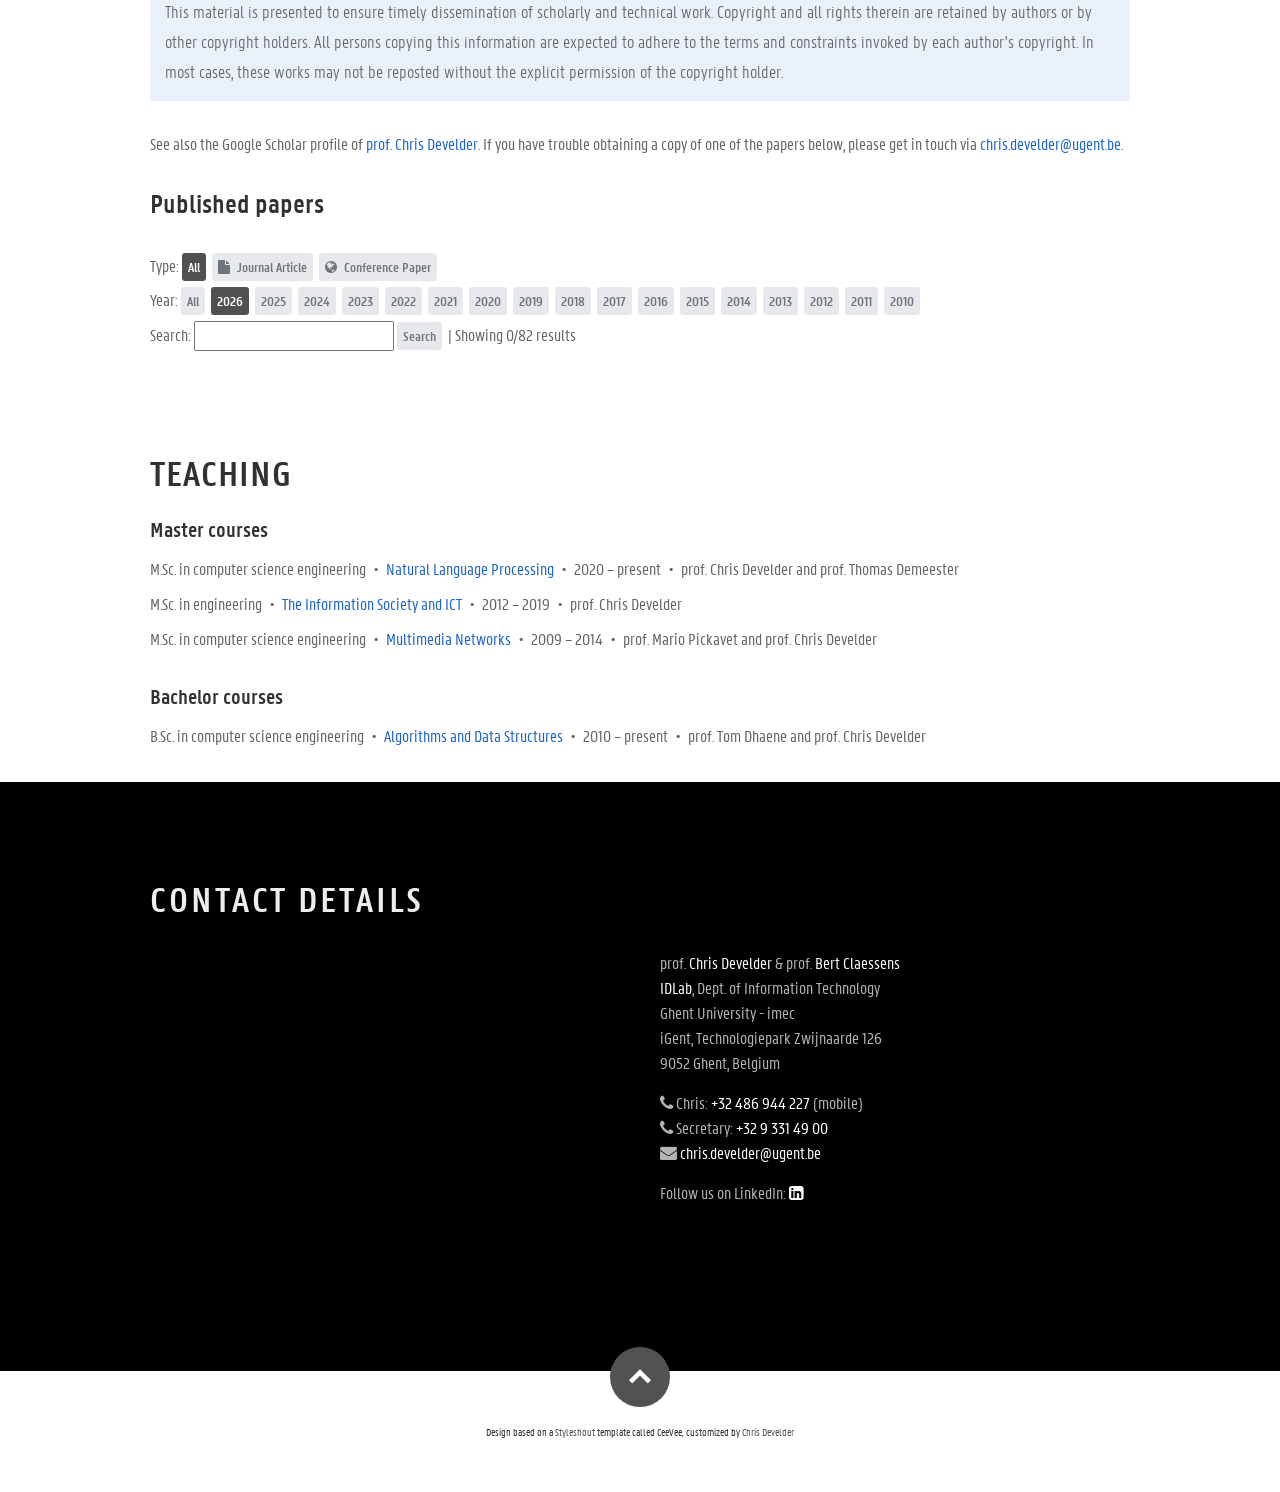
==== commit 4e67cbd4: "Corrected typo + added Soroush's ISGT EU paper" ====
--- a/index.html
+++ b/index.html
@@ -183,7 +183,7 @@
         $("#intro").load("sections/intro.html?v=2024.11.07", setSmoothScrollOnSection("#intro"));
         $("#about").load("sections/about.html?v=2024.10.15", setSmoothScrollOnSection("#about"));
         $("#staff").load("sections/staff.html?v=2025.05.05a", setSmoothScrollOnSection("#staff"));
-        $("#publications").load("sections/publications.html?v=2026.01.07a", initPubSection);
+        $("#publications").load("sections/publications.html?v=2026.01.13", initPubSection);
         // $("#projects").load("sections/projects.html?v=2021.07.12",
         //     setSmoothScrollOnSection("#projects"));
         $("#teaching").load("sections/teaching.html?v=2024.11.07");
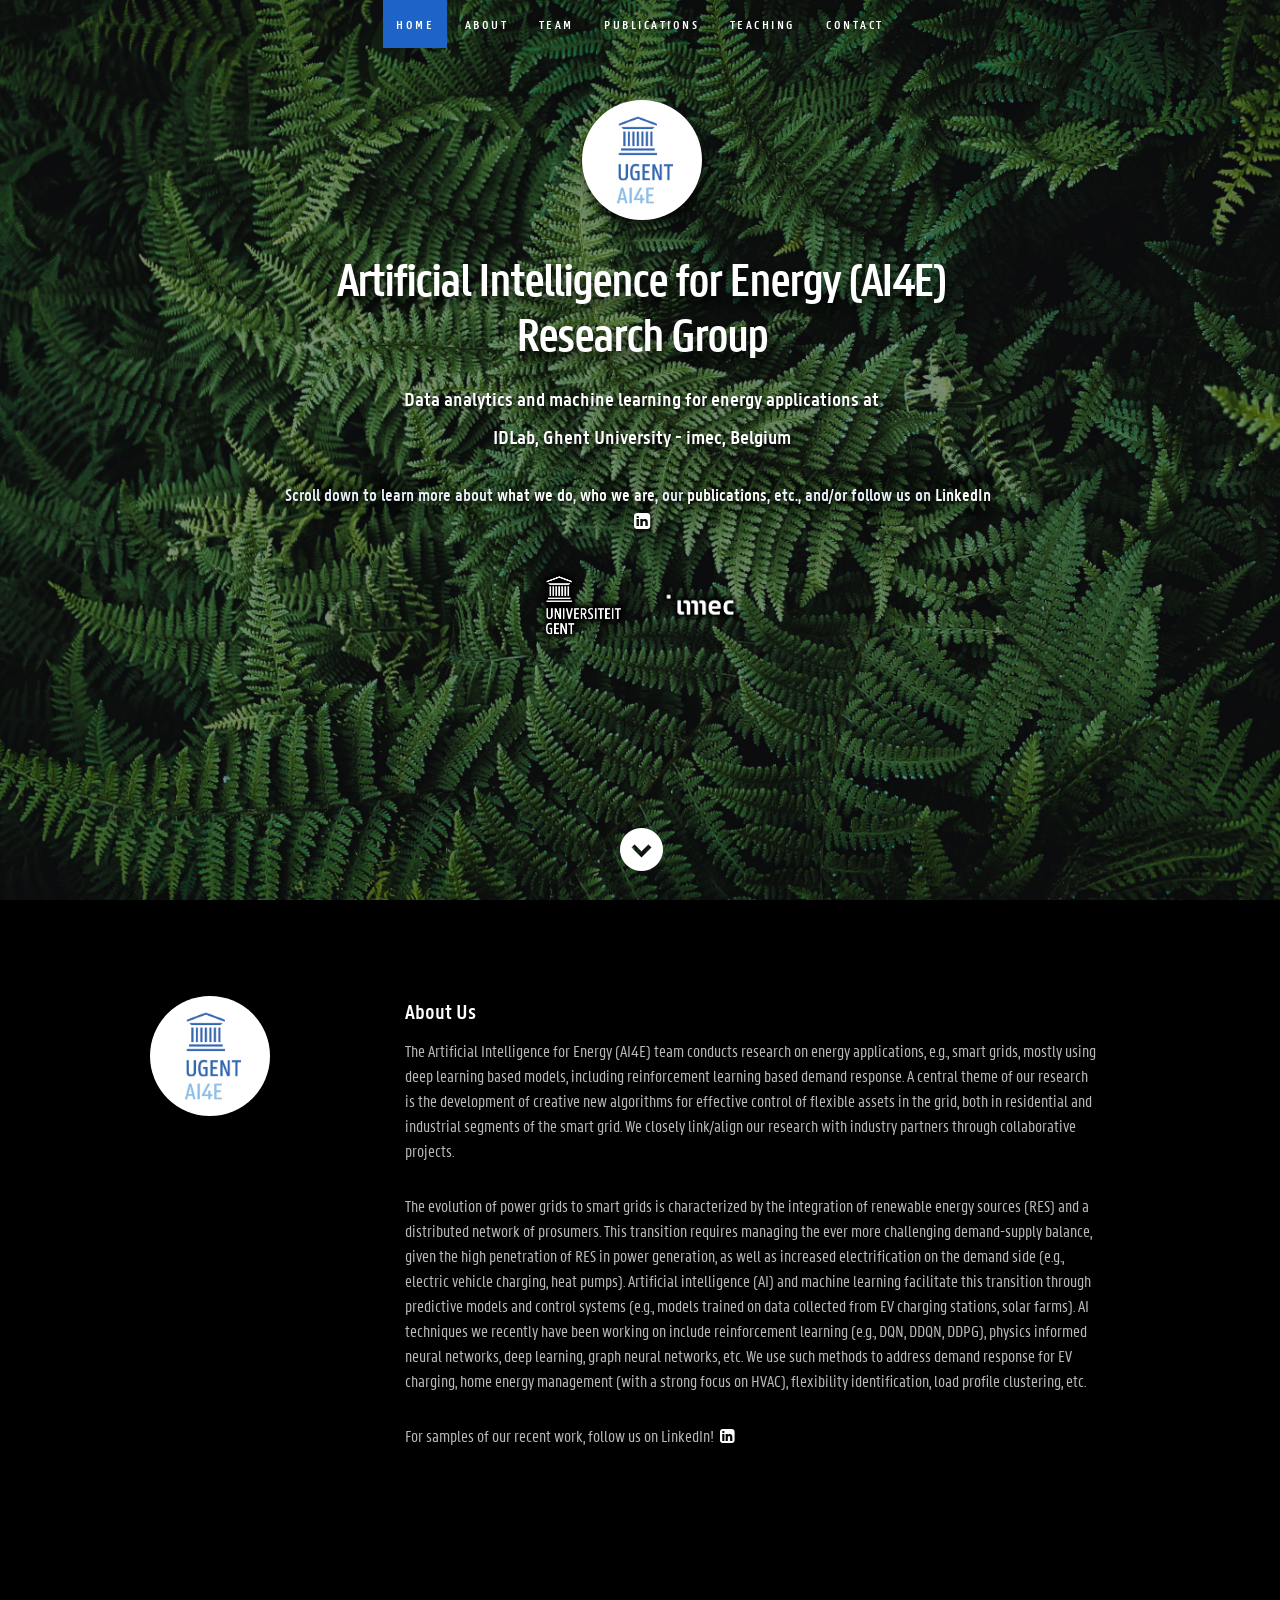
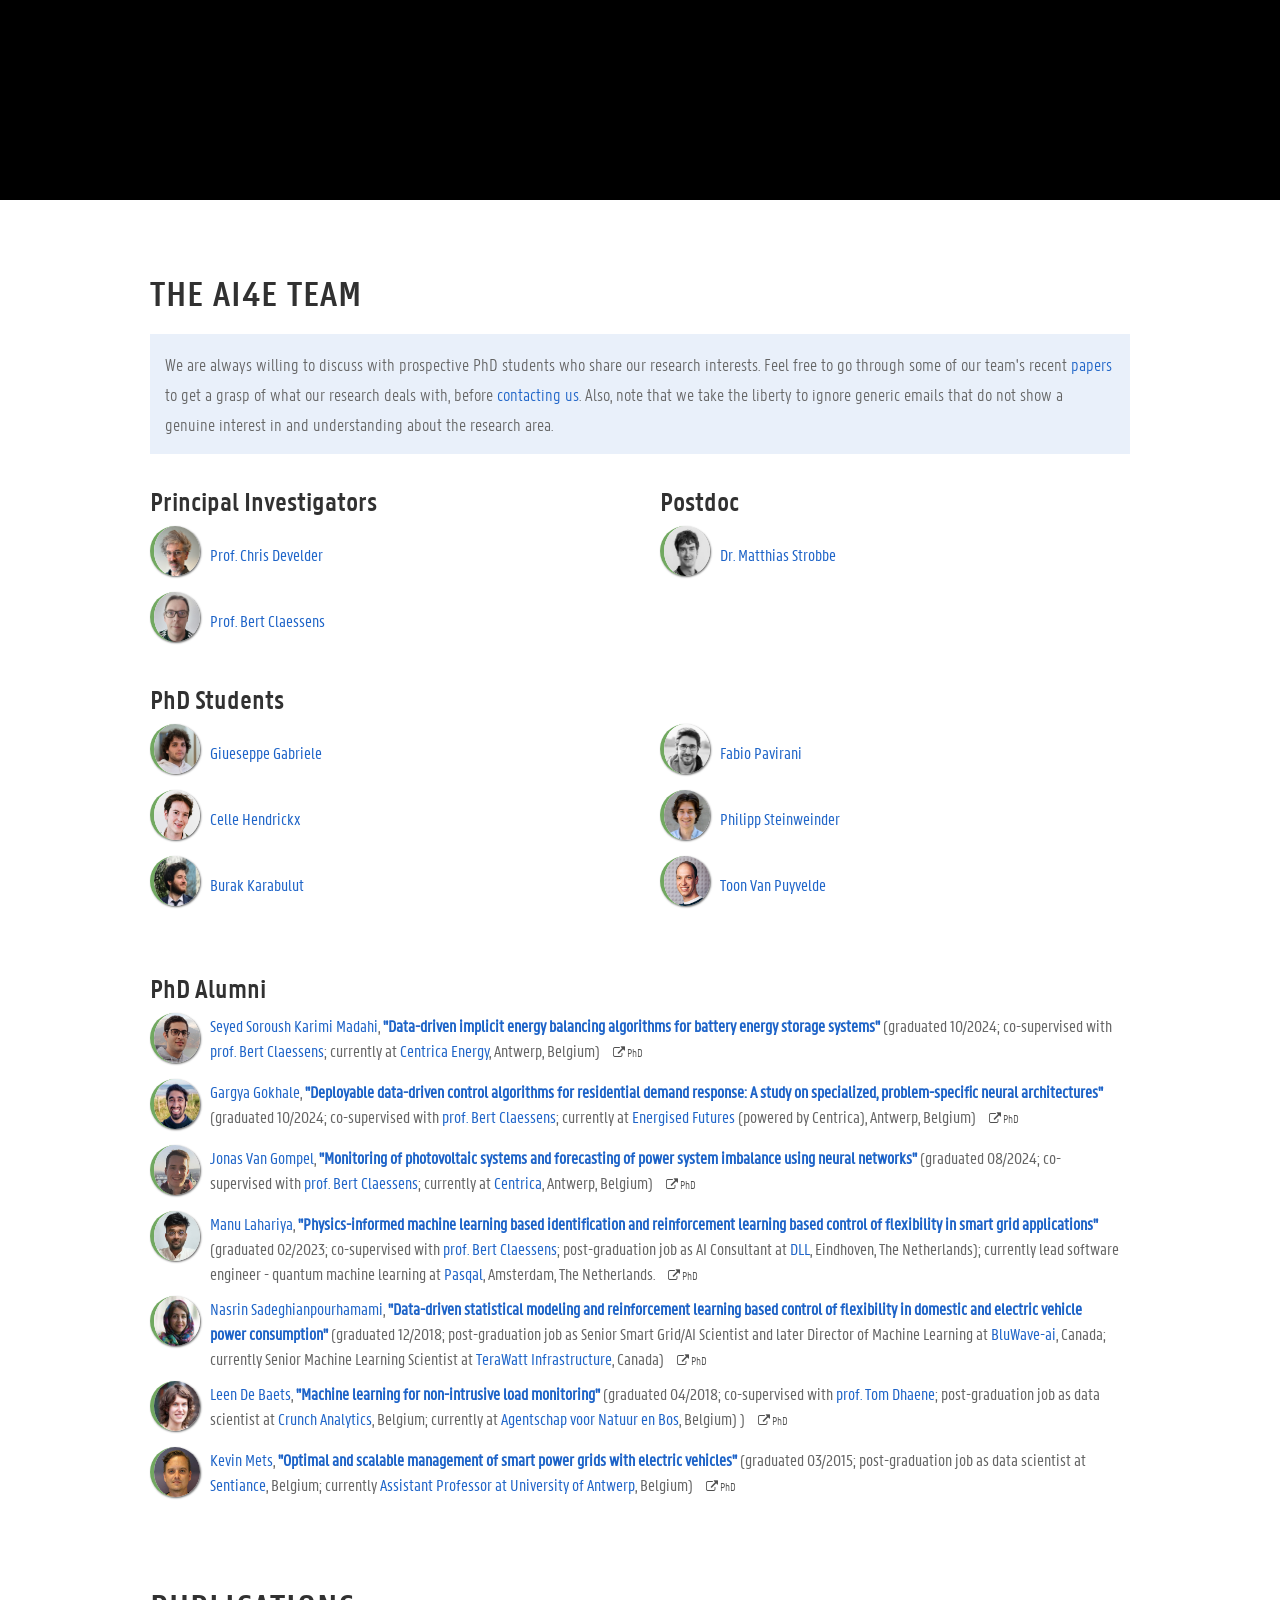
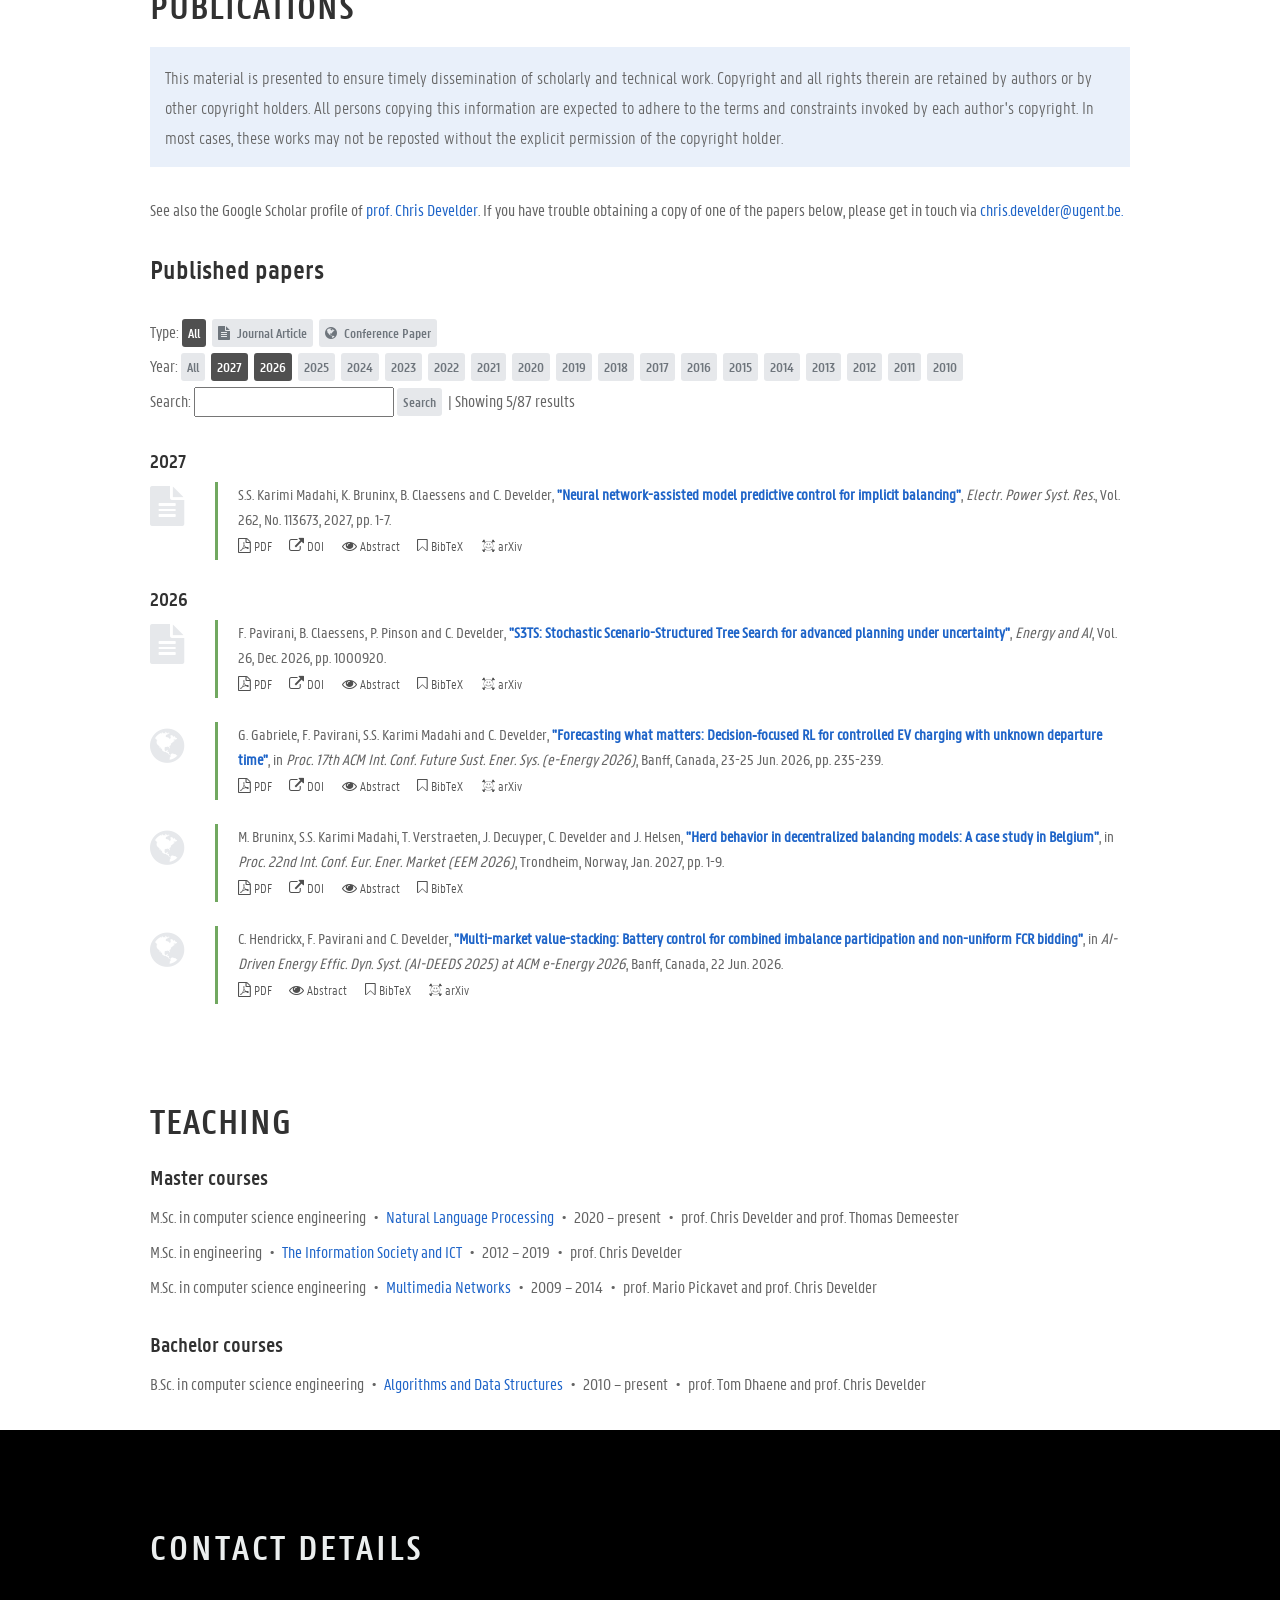
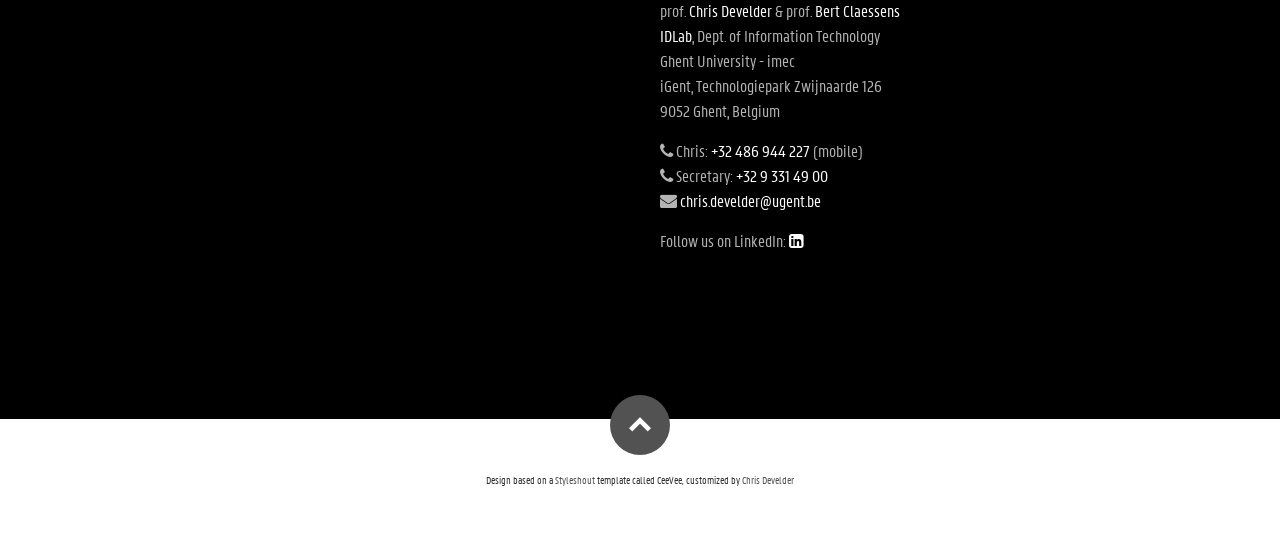
==== commit f623634a: "Paper and staff updates 2026" ====
--- a/index.html
+++ b/index.html
@@ -26,7 +26,7 @@
 	<!-- CSS
     ================================================== -->
    <link rel="stylesheet" href="css/default-new-ugent.css?v=2018.02.23">
-   <link rel="stylesheet" href="css/layout-new-ugent.css?v=2021.08.26">
+   <link rel="stylesheet" href="css/layout-new-ugent.css?v=2026.10.26a">
    <link rel="stylesheet" href="css/media-queries-new-ugent.css">
    <link rel="stylesheet" href="css/magnific-popup.css">
 
@@ -182,8 +182,8 @@
       $(function(){
         $("#intro").load("sections/intro.html?v=2024.11.07", setSmoothScrollOnSection("#intro"));
         $("#about").load("sections/about.html?v=2024.10.15", setSmoothScrollOnSection("#about"));
-        $("#staff").load("sections/staff.html?v=2025.05.05a", setSmoothScrollOnSection("#staff"));
-        $("#publications").load("sections/publications.html?v=2026.01.13", initPubSection);
+        $("#staff").load("sections/staff.html?v=2026.10.26a", setSmoothScrollOnSection("#staff"));
+        $("#publications").load("sections/publications.html?v=2026.10.26", initPubSection);
         // $("#projects").load("sections/projects.html?v=2021.07.12",
         //     setSmoothScrollOnSection("#projects"));
         $("#teaching").load("sections/teaching.html?v=2024.11.07");
--- a/css/layout-new-ugent.css
+++ b/css/layout-new-ugent.css
@@ -14,6 +14,17 @@
 
 ===================================================================== */
 
+
+/* ------------------------------------------------------------------ */
+/* Conditional content definitions -- thanks https://medium.com/@efficientHacks/how-to-display-different-content-based-on-screen-width-with-css-only-1e1caca5801
+/* ------------------------------------------------------------------ */
+.mobile-only { display: none; }
+
+@media (max-width: 768px) {
+   .desktop-only { display: none }
+   .mobile-only  { display: inline }
+}
+
 /* ------------------------------------------------------------------ */
 /* a. General Styles
 /* ------------------------------------------------------------------ */
@@ -31,9 +42,15 @@
    height: 800px;
    min-height: 500px;
    width: 100%;
-   /* background: #161415 url(../images/background/tree.jpg) no-repeat top center; */
-   /* background: #161415 url(../images/background/ferns-unsplash-rotated-cropped-bw.jpg) no-repeat top center; */
-   background: #161415 url(../images/background/ferns-unsplash-rotated-cropped.jpg) no-repeat top center;
+   /* background: #161415 url(../images/background/NewYork-05.jpg) no-repeat top center; */
+   /* background: #161415 url(../images/background/Ghent-09.jpg) no-repeat top center; */
+   /* background: #161415 url(../images/background/sunset-colorful.jpg) no-repeat top center; */
+   background: #161415 url(../images/background/ferns-unsplash-rotated-cropped-dark.jpg) no-repeat top center;
+   /* background: #161415 url(../images/background/branches-with-leaves-blue-sky.jpg) no-repeat top center;*/
+   /* background: #161415 url(../images/background/tree-plenty-of-leaves.jpg) no-repeat top center; */
+   /* background: #161415 url(../images/background/oak-autumn.jpg) no-repeat top center; */
+   /* background: #161415 url(../images/background/branches-with-leaves-blue-sky.jpg) no-repeat top center; */
+   /* background: #161415 url(../images/background/treetops-leaves-diagonal.jpg) no-repeat top center; */
    background-size: cover !important;
 	-webkit-background-size: cover !important;
    text-align: center;
@@ -60,16 +77,10 @@
 
 header .banner-text { width: 100%; }
 
-header .logo {
-   position: relative;
-   width: 200px;
-   height: 200px;
-}
-
 header .profile-pic {
    position: relative;
-   width: 160px;
-   height: 160px;
+   width: 120px;
+   height: 120px;
    border-radius: 100%;
    box-shadow: 2px 8px 8px 0 rgba(0, 0, 0, .6);
 }
@@ -83,7 +94,7 @@
 }
 
 header .banner-text h2 {
-   font: 20px/1.1em 'ugentpannotext_semibold', sans-serif;
+   font: 20px/1.9em 'ugentpannotext_semibold', sans-serif;
    color: #FFF;
    margin: 0 auto;
    width: 70%;
@@ -104,12 +115,12 @@
 
 header .banner-text h3 {
    /* font: 17px/1.9em 'gentium_book_basicbold', serif; */
-   font: 18px/1.4em 'ugentpannotext_semibold', sans-serif;
+   font: 18px/1.5em 'ugentpannotext_semibold', sans-serif;
    /* font: 18px/1.9em 'opensans-bold', sans-serif;
    /* color: #D5D5D5; */
    color: #e9f0fa;
    margin: 0 auto;
-   width: 50%;
+   width: 70%;
    /* text-shadow: 1px 2px 3px rgba(0, 0, 0, .9); */
    text-shadow: 1px 2px 3px rgba(0, 0, 0, .9), 0 0 1em rgba(0, 0, 0, .9);
 }
@@ -251,6 +262,9 @@
 ul#nav li a:hover, ul#nav li a:focus { background: #e9f0fa; color: #000; }
 
 
+div#intro a, div#intro  a:visited  { color: #fff; }
+div#intro a:hover, div#intro  a:focus { color: #fff; background: #1E64C8; }
+
 /* ------------------------------------------------------------------ */
 /* c. About Section
 /* ------------------------------------------------------------------ */
@@ -306,14 +320,14 @@
 /* x. Talks & Teaching Section
 /* ------------------------------------------------------------------ */
 
-#talks, #teaching, #publications, #staff, #projects {
+#talks, #teaching, #publications, #staff {
    background: #FFF;
    padding-top: 72px;
    padding-bottom: 0px;
    overflow: hidden;
 }
 
-#talks h1, #teaching h1, #publications h1, #staff h1, #projects h1 {
+#talks h1, #teaching h1, #publications h1, #staff h1 {
    text-transform: uppercase;
    margin-bottom: 20px;
    letter-spacing: 1px;
@@ -344,6 +358,14 @@
     min-width: 60px;
 }
 
+#staff .staffentry-alumni {
+    display: table-cell;
+    vertical-align: top;
+    line-height: 25px;
+    padding-right: 10px;
+    min-width: 60px;
+}
+
 #staff .smartgrid {
     border-left: 4px solid #71A860;
 }
@@ -406,6 +428,10 @@
 border-bottom: 1px dashed #6F71B9;
 border-top: 1px dashed #6F71B9;
 border-right: 1px dashed #6F71B9;
+}
+
+#publications .other {
+border-left: 3px solid #E6E8EB;
 }
 
 pubauth, pubeditor {
@@ -452,7 +478,7 @@
 
 #publications h3.article:before {
    font-family: 'FontAwesome';
-   content: "\f15b";
+   content: "\f15c";  /* fa-file-text -- \f15b is fa-file, without the horizontal lines */
    padding-right: 10px;
    font-size: 40px;
    line-height: 48px;
@@ -533,7 +559,8 @@
 }
 .file-links li:first-child { margin-left: 0; }
 
-#talks .file-links, .file-links.alumni {
+/* #talks .file-links, */
+.file-links.alumni {
    display:inline;
    font-size: 12px;
    margin: 12px 0 5px 0;
@@ -574,7 +601,7 @@
 
 .pubfiltering .pub-classes.article:before {
    font-family: 'FontAwesome';
-   content: "\f15b";
+   content: "\f15c";  /* fa-file-text -- \f15b is fa-file, without the horizontal lines */
    padding-right: .5em;
 }
 
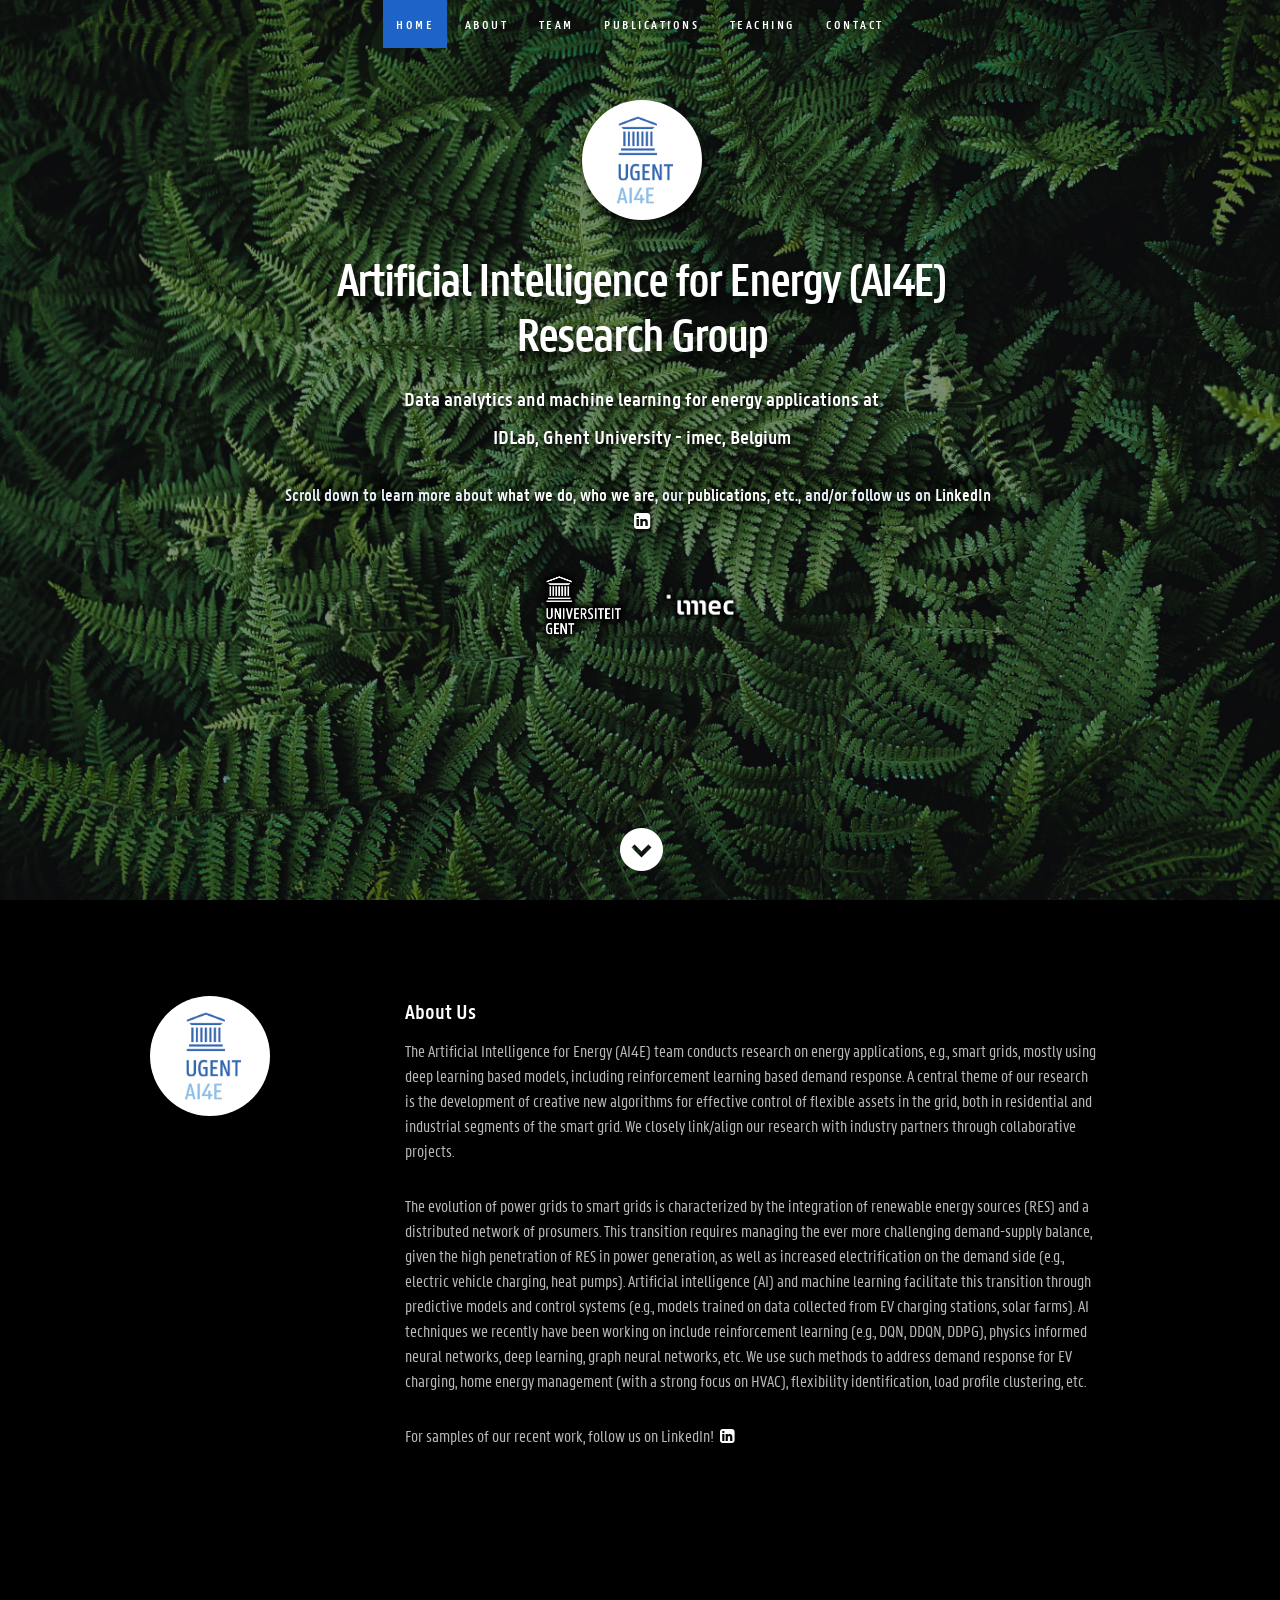
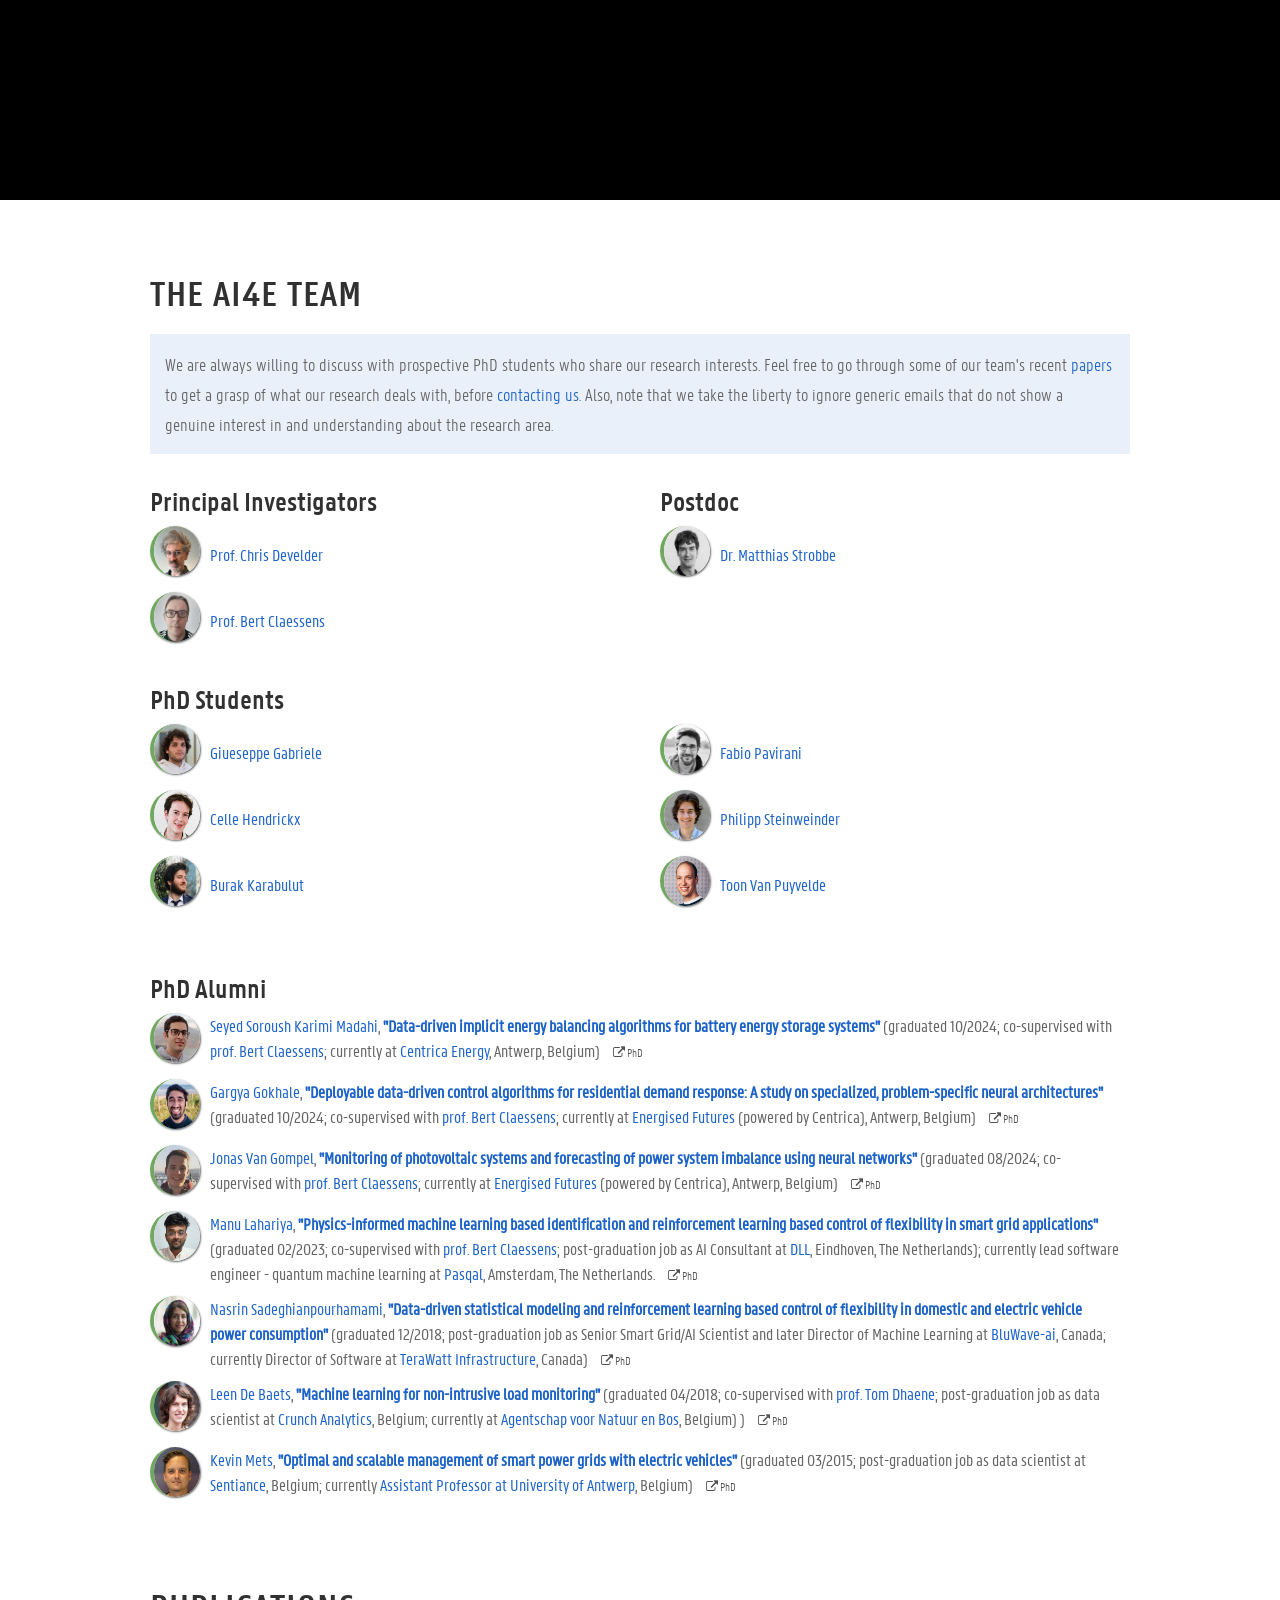
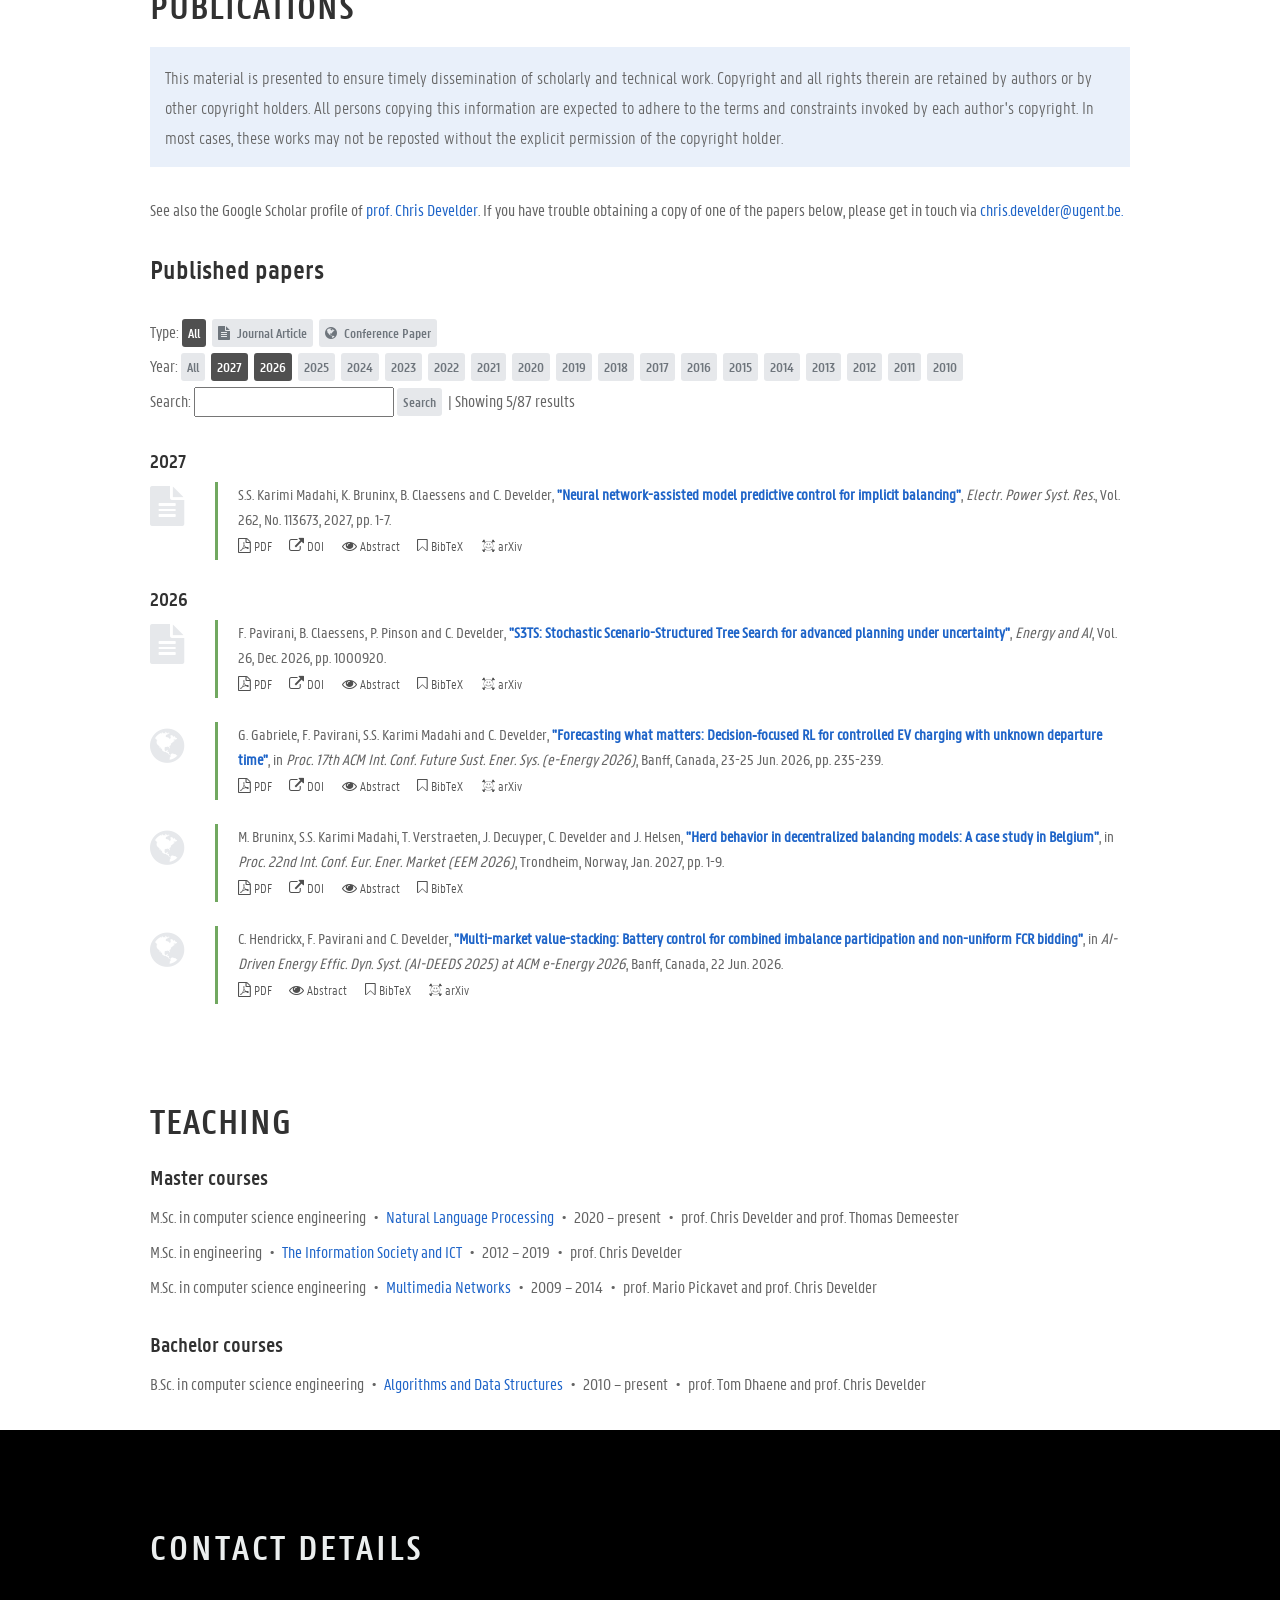
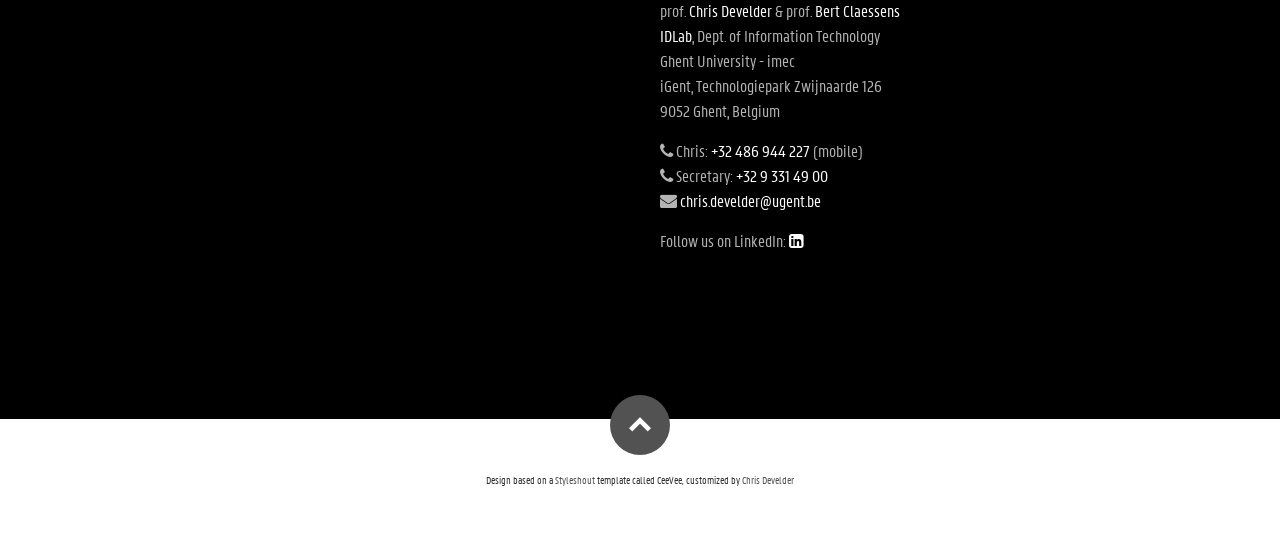
==== commit 5218c997: "Update Jonas" ====
--- a/index.html
+++ b/index.html
@@ -182,7 +182,7 @@
       $(function(){
         $("#intro").load("sections/intro.html?v=2024.11.07", setSmoothScrollOnSection("#intro"));
         $("#about").load("sections/about.html?v=2024.10.15", setSmoothScrollOnSection("#about"));
-        $("#staff").load("sections/staff.html?v=2026.10.26a", setSmoothScrollOnSection("#staff"));
+        $("#staff").load("sections/staff.html?v=2026.10.26c", setSmoothScrollOnSection("#staff"));
         $("#publications").load("sections/publications.html?v=2026.10.26", initPubSection);
         // $("#projects").load("sections/projects.html?v=2021.07.12",
         //     setSmoothScrollOnSection("#projects"));
